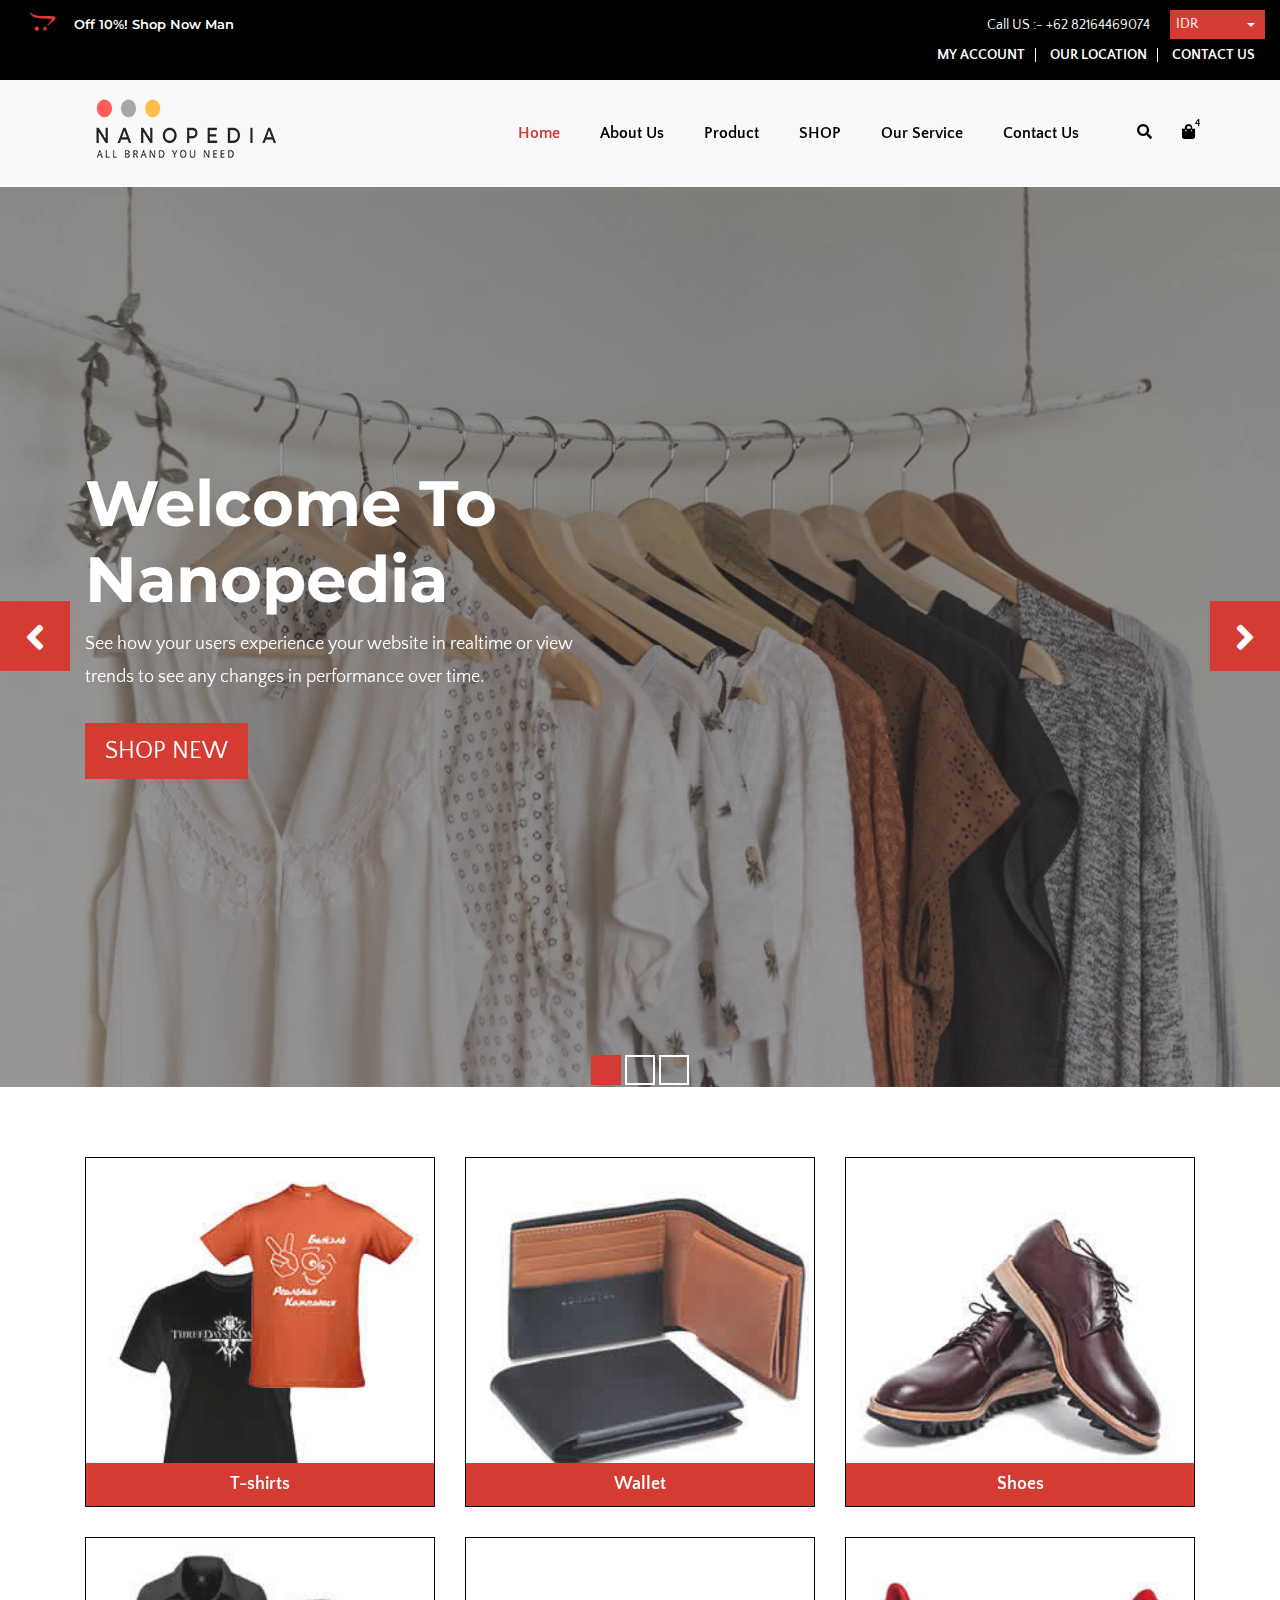
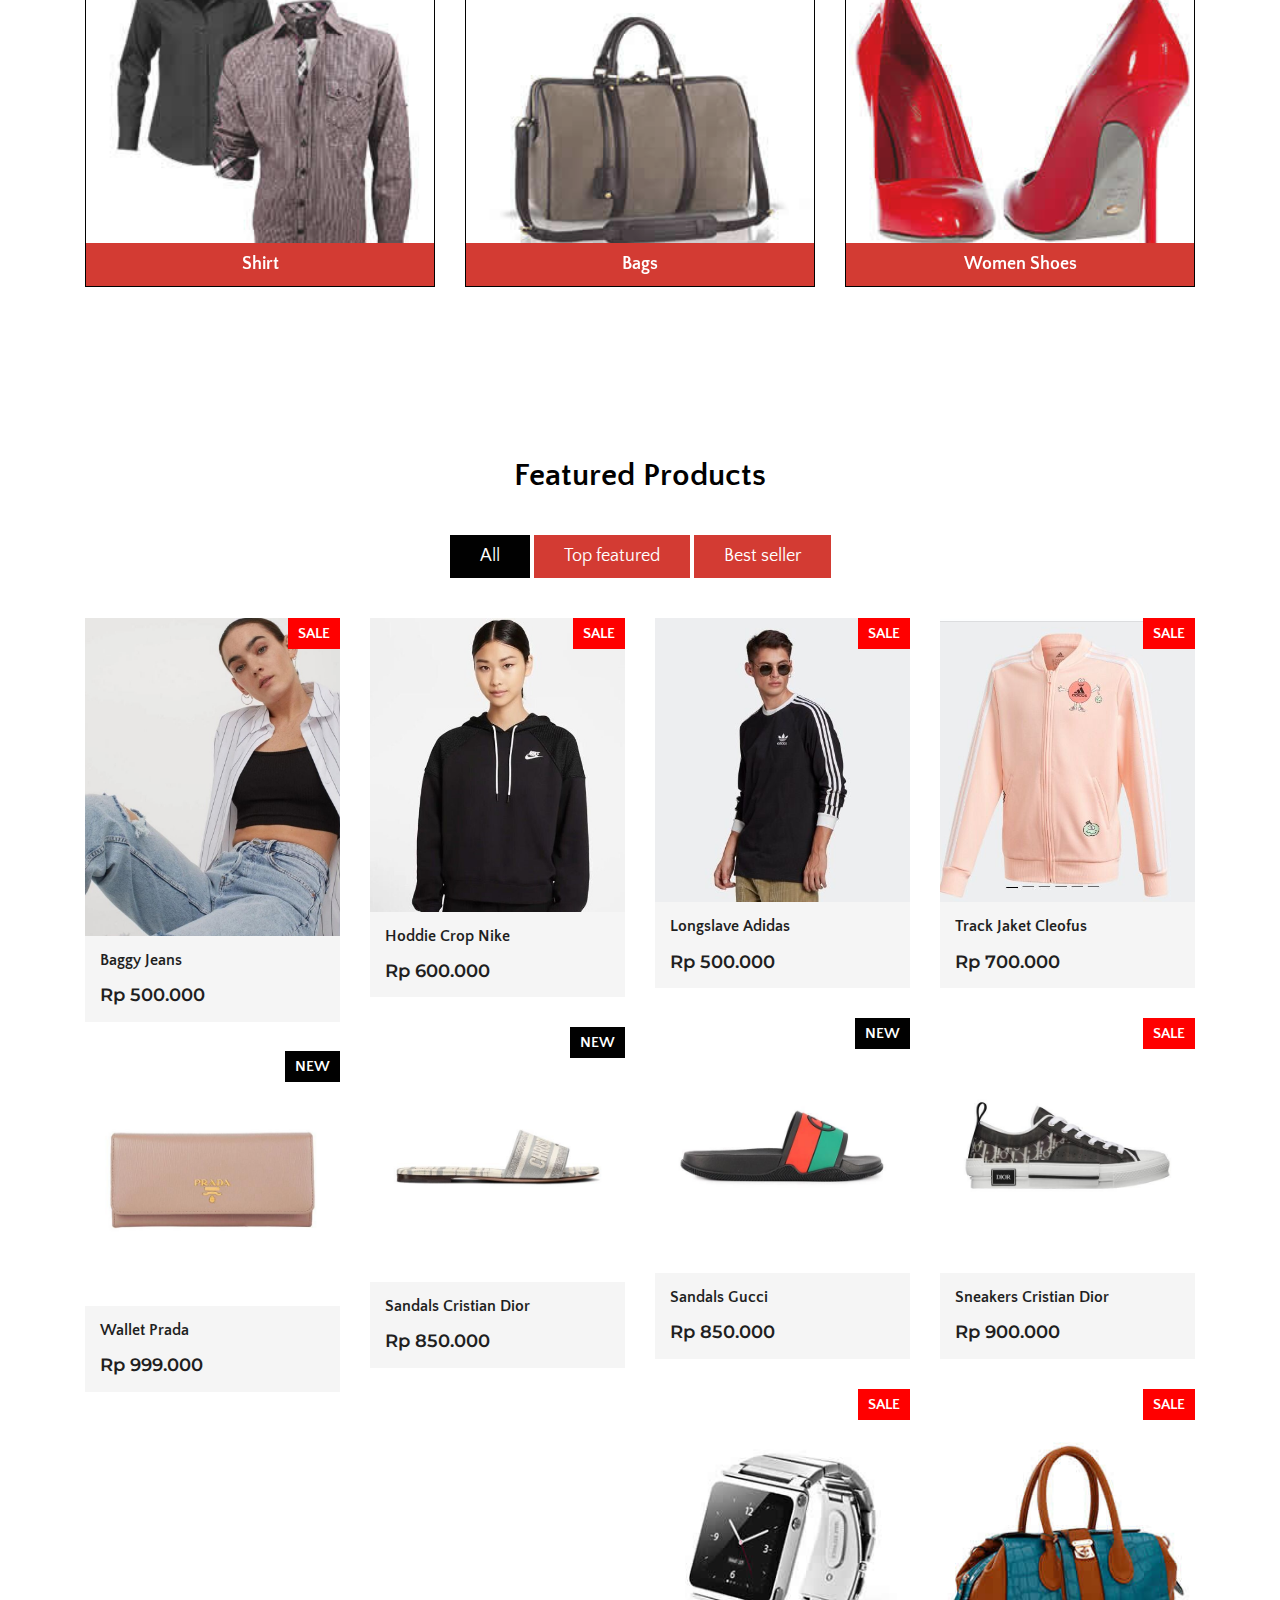
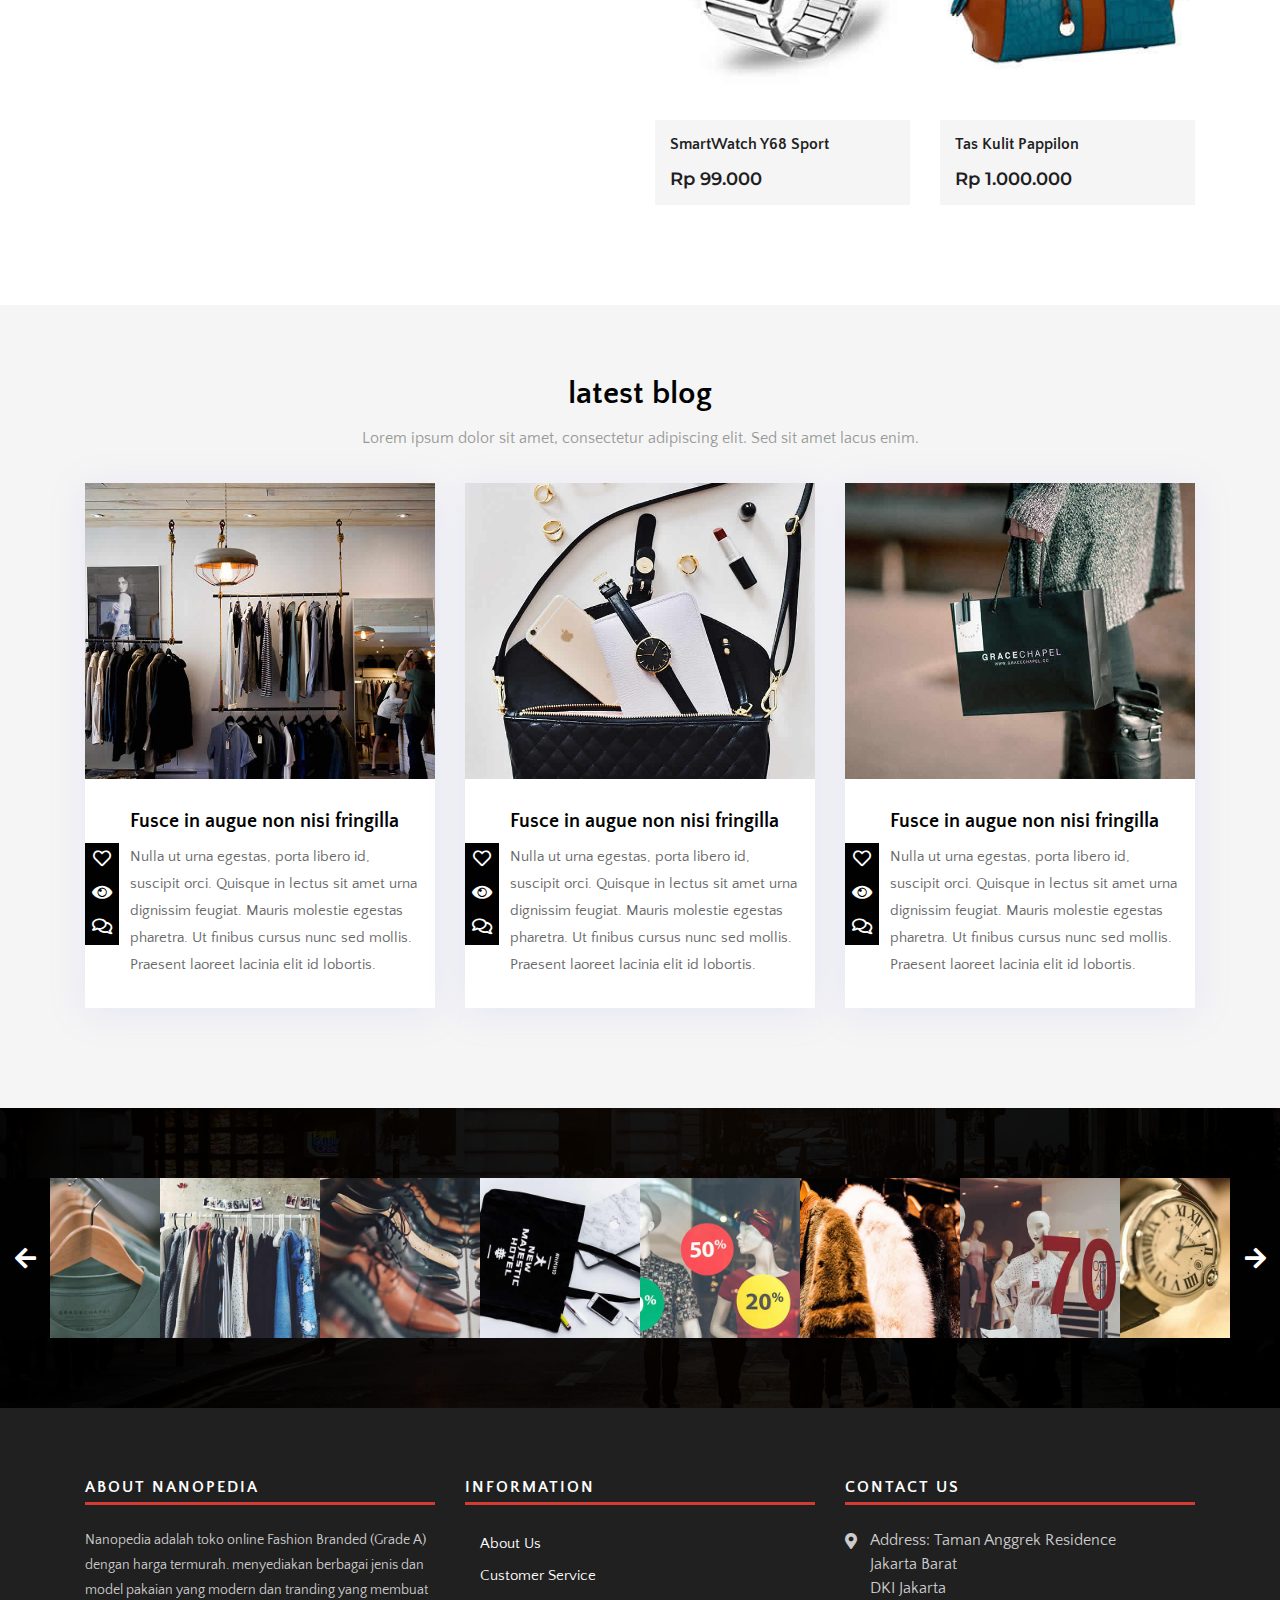
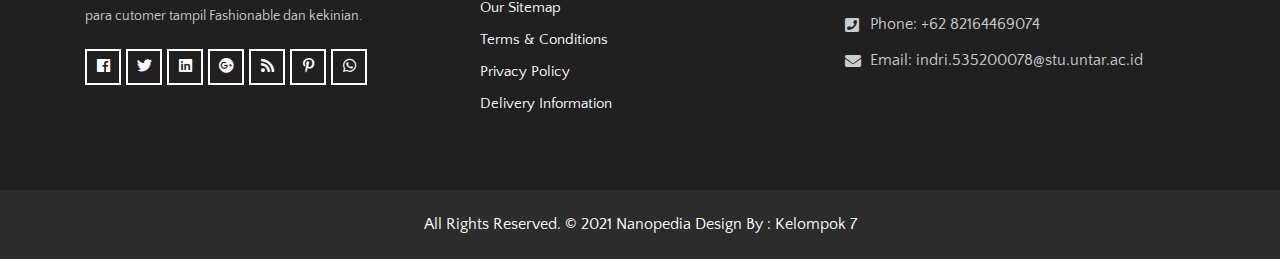
==== index.html @ fa08f542 "website live" ====
<!DOCTYPE html>
<html lang="en">
<!-- Basic -->

<head>
    <meta charset="utf-8">
    <meta http-equiv="X-UA-Compatible" content="IE=edge">

    <!-- Mobile Metas -->
    <meta name="viewport" content="width=device-width, initial-scale=1">

    <!-- Site Metas -->
    <title>Nanopedia</title>
    <meta name="keywords" content="">
    <meta name="description" content="">
    <meta name="author" content="">

    <!-- Site Icons -->
    <link rel="shortcut icon" href="images/favicon.ico" type="image/x-icon">
    <link rel="apple-touch-icon" href="images/apple-touch-icon.png">

    <!-- Bootstrap CSS -->
    <link rel="stylesheet" href="css/bootstrap.min.css">
    <!-- Site CSS -->
    <link rel="stylesheet" href="css/style.css">
    <!-- Responsive CSS -->
    <link rel="stylesheet" href="css/responsive.css">
    <!-- Custom CSS -->
    <link rel="stylesheet" href="css/custom.css">

    <!--[if lt IE 9]>
      <script src="https://oss.maxcdn.com/libs/html5shiv/3.7.0/html5shiv.js"></script>
      <script src="https://oss.maxcdn.com/libs/respond.js/1.4.2/respond.min.js"></script>
    <![endif]-->

</head>

<body>

    <!-- Start Main Top -->
    <div class="main-top">
        <div class="container-fluid">
            <div class="row">
                <div class="col-lg-6 col-md-6 col-sm-12 col-xs-12">
                    <div class="text-slid-box">
                        <div id="offer-box" class="carouselTicker">
                            <ul class="offer-box">
                                <li>
                                    <i class="fab fa-opencart"></i> Off 10%! Shop Now Man
                                </li>
                                <li>
                                    <i class="fab fa-opencart"></i> 50% - 80% off on Fashion
                                </li>
                                <li>
                                    <i class="fab fa-opencart"></i> 20% off Entire Purchase Promo code: offT20
                                </li>
                                <li>
                                    <i class="fab fa-opencart"></i> Off 50%! Shop Now
                                </li>
                                <li>
                                    <i class="fab fa-opencart"></i> Off 10%! Shop Now Man
                                </li>
                                <li>
                                    <i class="fab fa-opencart"></i> 50% - 80% off on Fashion
                                </li>
                                <li>
                                    <i class="fab fa-opencart"></i> 20% off Entire Purchase Promo code: offT20
                                </li>
                                <li>
                                    <i class="fab fa-opencart"></i> Off 50%! Shop Now
                                </li>
                            </ul>
                        </div>
                    </div>
                </div>
                <div class="col-lg-6 col-md-6 col-sm-12 col-xs-12">
                    <div class="custom-select-box">
                        <select id="basic" class="selectpicker show-tick form-control" data-placeholder="$ IDR">
						<option>IDR</option>
						<option>$ USD</option>
						<option>€ EUR</option>
					</select>
                    </div>
                    <div class="right-phone-box">
                        <p>Call US :- <a href="#"> +62 82164469074</a></p>
                    </div>
                    <div class="our-link">
                        <ul>
                            <li><a href="my-account.html">My Account</a></li>
                            <li><a href="">Our location</a></li>
                            <li><a href="contact-us.html">Contact Us</a></li>
                        </ul>
                    </div>
                </div>
            </div>
        </div>
    </div>
    <!-- End Main Top -->

    <!-- Start Main Top -->
    <header class="main-header">
        <!-- Start Navigation -->
        <nav class="navbar navbar-expand-lg navbar-light bg-light navbar-default bootsnav">
            <div class="container">
                <!-- Start Header Navigation -->
                <div class="navbar-header">
                    <button class="navbar-toggler" type="button" data-toggle="collapse" data-target="#navbar-menu" aria-controls="navbars-rs-food" aria-expanded="false" aria-label="Toggle navigation">
                    <i class="fa fa-bars"></i>
                </button>
                    <a class="navbar-brand" href="index.html"><img src="images/logo.png" class="logo" alt=""></a>
                </div>
                <!-- End Header Navigation -->

                <!-- Collect the nav links, forms, and other content for toggling -->
                <div class="collapse navbar-collapse" id="navbar-menu">
                    <ul class="nav navbar-nav ml-auto" data-in="fadeInDown" data-out="fadeOutUp">
                        <li class="nav-item active"><a class="nav-link" href="index.html">Home</a></li>
                        <li class="nav-item"><a class="nav-link" href="about.html">About Us</a></li>
                        <li class="dropdown megamenu-fw">
                            <a href="#" class="nav-link dropdown-toggle arrow" data-toggle="dropdown">Product</a>
                            <ul class="dropdown-menu megamenu-content" role="menu">
                                <li>
                                    <div class="row">
                                        <div class="col-menu col-md-3">
                                            <h6 class="title">Top</h6>
                                            <div class="content">
                                                <ul class="menu-col">
                                                    <li><a href="shop.html">Jackets</a></li>
                                                    <li><a href="shop.html">Shirts</a></li>
                                                    <li><a href="shop.html">Sweaters & Cardigans</a></li>
                                                    <li><a href="shop.html">T-shirts</a></li>
                                                </ul>
                                            </div>
                                        </div>
                                        <!-- end col-3 -->
                                        <div class="col-menu col-md-3">
                                            <h6 class="title">Bottom</h6>
                                            <div class="content">
                                                <ul class="menu-col">
                                                    <li><a href="shop.html">Swimwear</a></li>
                                                    <li><a href="shop.html">Skirts</a></li>
                                                    <li><a href="shop.html">Jeans</a></li>
                                                    <li><a href="shop.html">Trousers</a></li>
                                                </ul>
                                            </div>
                                        </div>
                                        <!-- end col-3 -->
                                        <div class="col-menu col-md-3">
                                            <h6 class="title">Clothing</h6>
                                            <div class="content">
                                                <ul class="menu-col">
                                                    <li><a href="shop.html">Top Wear</a></li>
                                                    <li><a href="shop.html">Party wear</a></li>
                                                    <li><a href="shop.html">Bottom Wear</a></li>
                                                    <li><a href="shop.html">Indian Wear</a></li>
                                                </ul>
                                            </div>
                                        </div>
                                        <div class="col-menu col-md-3">
                                            <h6 class="title">Accessories</h6>
                                            <div class="content">
                                                <ul class="menu-col">
                                                    <li><a href="shop.html">Bags</a></li>
                                                    <li><a href="shop.html">Sunglasses</a></li>
                                                    <li><a href="shop.html">Fragrances</a></li>
                                                    <li><a href="shop.html">Wallets</a></li>
                                                </ul>
                                            </div>
                                        </div>
                                        <!-- end col-3 -->
                                    </div>
                                    <!-- end row -->
                                </li>
                            </ul>
                        </li>
                        <li class="dropdown">
                            <a href="#" class="nav-link dropdown-toggle arrow" data-toggle="dropdown">SHOP</a>
                            <ul class="dropdown-menu">
                                <li><a href="cart.html">Cart</a></li>
                                <li><a href="checkout.html">Checkout</a></li>
                                <li><a href="my-account.html">My Account</a></li>
                                <li><a href="wishlist.html">Wishlist</a></li>
                                <li><a href="shop-detail.html">Shop Detail</a></li>
                            </ul>
                        </li>
                        <li class="nav-item"><a class="nav-link" href="service.html">Our Service</a></li>
                        <li class="nav-item"><a class="nav-link" href="contact-us.html">Contact Us</a></li>
                    </ul>
                </div>
                <!-- /.navbar-collapse -->

                <!-- Start Atribute Navigation -->
                <div class="attr-nav">
                    <ul>
                        <li class="search"><a href="#"><i class="fa fa-search"></i></a></li>
                        <li class="side-menu"><a href="#">
						<i class="fa fa-shopping-bag"></i>
                            <span class="badge">4</span>
					</a></li>
                    </ul>
                </div>
                <!-- End Atribute Navigation -->
            </div>
            <!-- Start Side Menu -->
            <div class="side">
                <a href="#" class="close-side"><i class="fa fa-times"></i></a>
                <li class="cart-box">
                    <ul class="cart-list">
                        <li>
                            <a href="#" class="photo"><img src="images/img-pro-01.jpg" class="cart-thumb" alt="" /></a>
                            <h6><a href="#">Delica omtantur </a></h6>
                            <p>1x - <span class="price">120.000 IDR</span></p>
                        </li>
                        <li>
                            <a href="#" class="photo"><img src="images/img-pro-02.jpg" class="cart-thumb" alt="" /></a>
                            <h6><a href="#">Omnes ocurreret</a></h6>
                            <p>1x - <span class="price">300.000 IDR</span></p>
                        </li>
                        <li>
                            <a href="#" class="photo"><img src="images/img-pro-03.jpg" class="cart-thumb" alt="" /></a>
                            <h6><a href="#">Agam facilisis</a></h6>
                            <p>1x - <span class="price">400.000 IDR</span></p>
                        </li>
                        <li class="total">
                            <a href="cart.html" class="btn btn-default hvr-hover btn-cart">VIEW CART</a>
                            <span class="float-right"><strong>Total</strong>: 700.000 IDR</span>
                        </li>
                    </ul>
                </li>
            </div>
            <!-- End Side Menu -->
        </nav>
        <!-- End Navigation -->
    </header>
    <!-- End Main Top -->

    <!-- Start Top Search -->
    <div class="top-search">
        <div class="container">
            <div class="input-group">
                <span class="input-group-addon"><i class="fa fa-search"></i></span>
                <input type="text" class="form-control" placeholder="Search">
                <span class="input-group-addon close-search"><i class="fa fa-times"></i></span>
            </div>
        </div>
    </div>
    <!-- End Top Search -->

    <!-- Start Slider -->
    <div id="slides-shop" class="cover-slides">
        <ul class="slides-container">
            <li class="text-left">
                <img src="images/banner-01.jpg" alt="">
                <div class="container">
                    <div class="row">
                        <div class="col-md-12">
                            <h1 class="m-b-20"><strong>Welcome To <br> Nanopedia</strong></h1>
                            <p class="m-b-40">See how your users experience your website in realtime or view <br> trends to see any changes in performance over time.</p>
                            <p><a class="btn hvr-hover" href="#">Shop New</a></p>
                        </div>
                    </div>
                </div>
            </li>
            <li class="text-center">
                <img src="images/banner-02.jpg" alt="">
                <div class="container">
                    <div class="row">
                        <div class="col-md-12">
                            <h1 class="m-b-20"><strong>Welcome To <br> Nanopedia</strong></h1>
                            <p class="m-b-40">See how your users experience your website in realtime or view <br> trends to see any changes in performance over time.</p>
                            <p><a class="btn hvr-hover" href="#">Shop New</a></p>
                        </div>
                    </div>
                </div>
            </li>
            <li class="text-right">
                <img src="images/banner-03.jpg" alt="">
                <div class="container">
                    <div class="row">
                        <div class="col-md-12">
                            <h1 class="m-b-20"><strong>Welcome To <br> Nanopedia</strong></h1>
                            <p class="m-b-40">See how your users experience your website in realtime or view <br> trends to see any changes in performance over time.</p>
                            <p><a class="btn hvr-hover" href="#">Shop New</a></p>
                        </div>
                    </div>
                </div>
            </li>
        </ul>
        <div class="slides-navigation">
            <a href="#" class="next"><i class="fa fa-angle-right" aria-hidden="true"></i></a>
            <a href="#" class="prev"><i class="fa fa-angle-left" aria-hidden="true"></i></a>
        </div>
    </div>
    <!-- End Slider -->

    <!-- Start Categories  -->
    <div class="categories-shop">
        <div class="container">
            <div class="row">
                <div class="col-lg-4 col-md-4 col-sm-12 col-xs-12">
                    <div class="shop-cat-box">
                        <img class="img-fluid" src="images/t-shirts-img.jpg" alt="" />
                        <a class="btn hvr-hover" href="#">T-shirts</a>
                    </div>
                    <div class="shop-cat-box">
                        <img class="img-fluid" src="images/shirt-img.jpg" alt="" />
                        <a class="btn hvr-hover" href="#">Shirt</a>
                    </div>
                </div>
                <div class="col-lg-4 col-md-4 col-sm-12 col-xs-12">
                    <div class="shop-cat-box">
                        <img class="img-fluid" src="images/wallet-img.jpg" alt="" />
                        <a class="btn hvr-hover" href="#">Wallet</a>
                    </div>
                    <div class="shop-cat-box">
                        <img class="img-fluid" src="images/women-bag-img.jpg" alt="" />
                        <a class="btn hvr-hover" href="#">Bags</a>
                    </div>
                </div>
                <div class="col-lg-4 col-md-4 col-sm-12 col-xs-12">
                    <div class="shop-cat-box">
                        <img class="img-fluid" src="images/shoes-img.jpg" alt="" />
                        <a class="btn hvr-hover" href="#">Shoes</a>
                    </div>
                    <div class="shop-cat-box">
                        <img class="img-fluid" src="images/women-shoes-img.jpg" alt="" />
                        <a class="btn hvr-hover" href="#">Women Shoes</a>
                    </div>
                </div>
            </div>
        </div>
    </div>
    <!-- End Categories -->

    <!-- Start Products  -->
    <div class="products-box">
        <div class="container">
            <div class="row">
                <div class="col-lg-12">
                    <div class="title-all text-center">
                        <h1>Featured Products</h1>
                    </div>
                </div>
            </div>
            <div class="row">
                <div class="col-lg-12">
                    <div class="special-menu text-center">
                        <div class="button-group filter-button-group">
                            <button class="active" data-filter="*">All</button>
                            <button data-filter=".top-featured">Top featured</button>
                            <button data-filter=".best-seller">Best seller</button>
                        </div>
                    </div>
                </div>
            </div>

            <div class="row special-list">
                <div class="col-lg-3 col-md-6 special-grid best-seller">
                    <div class="products-single fix">
                        <div class="box-img-hover">
                            <div class="type-lb">
                                <p class="sale">Sale</p>
                            </div>
                            <img src="images/img-pro-01.jpeg" class="img-fluid" alt="Image">
                            <div class="mask-icon">
                                <ul>
                                    <li><a href="#" data-toggle="tooltip" data-placement="right" title="View"><i class="fas fa-eye"></i></a></li>
                                    <li><a href="#" data-toggle="tooltip" data-placement="right" title="Compare"><i class="fas fa-sync-alt"></i></a></li>
                                    <li><a href="#" data-toggle="tooltip" data-placement="right" title="Add to Wishlist"><i class="far fa-heart"></i></a></li>
                                </ul>
                                <a class="cart" href="#">Add to Cart</a>
                            </div>
                        </div>
                        <div class="why-text">
                            <h4>Baggy Jeans</h4>
                            <h5> Rp 500.000</h5>
                        </div>
                    </div>
                </div>

                <div class="col-lg-3 col-md-6 special-grid best-seller">
                    <div class="products-single fix">
                        <div class="box-img-hover">
                            <div class="type-lb">
                                <p class="sale">Sale</p>
                            </div>
                            <img src="images/img-pro-10.jpeg" class="img-fluid" alt="Image">
                            <div class="mask-icon">
                                <ul>
                                    <li><a href="#" data-toggle="tooltip" data-placement="right" title="View"><i class="fas fa-eye"></i></a></li>
                                    <li><a href="#" data-toggle="tooltip" data-placement="right" title="Compare"><i class="fas fa-sync-alt"></i></a></li>
                                    <li><a href="#" data-toggle="tooltip" data-placement="right" title="Add to Wishlist"><i class="far fa-heart"></i></a></li>
                                </ul>
                                <a class="cart" href="#">Add to Cart</a>
                            </div>
                        </div>
                        <div class="why-text">
                            <h4>Hoddie Crop Nike</h4>
                            <h5> Rp 600.000</h5>
                        </div>
                    </div>
                </div>

                <div class="col-lg-3 col-md-6 special-grid best-seller">
                    <div class="products-single fix">
                        <div class="box-img-hover">
                            <div class="type-lb">
                                <p class="sale">Sale</p>
                            </div>
                            <img src="images/img-pro-07.jpeg" class="img-fluid" alt="Image">
                            <div class="mask-icon">
                                <ul>
                                    <li><a href="#" data-toggle="tooltip" data-placement="right" title="View"><i class="fas fa-eye"></i></a></li>
                                    <li><a href="#" data-toggle="tooltip" data-placement="right" title="Compare"><i class="fas fa-sync-alt"></i></a></li>
                                    <li><a href="#" data-toggle="tooltip" data-placement="right" title="Add to Wishlist"><i class="far fa-heart"></i></a></li>
                                </ul>
                                <a class="cart" href="#">Add to Cart</a>
                            </div>
                        </div>
                        <div class="why-text">
                            <h4>Longslave Adidas</h4>
                            <h5> Rp 500.000</h5>
                        </div>
                    </div>
                </div>

                <div class="col-lg-3 col-md-6 special-grid best-seller">
                    <div class="products-single fix">
                        <div class="box-img-hover">
                            <div class="type-lb">
                                <p class="sale">Sale</p>
                            </div>
                            <img src="images/img-pro-06.jpeg" class="img-fluid" alt="Image">
                            <div class="mask-icon">
                                <ul>
                                    <li><a href="#" data-toggle="tooltip" data-placement="right" title="View"><i class="fas fa-eye"></i></a></li>
                                    <li><a href="#" data-toggle="tooltip" data-placement="right" title="Compare"><i class="fas fa-sync-alt"></i></a></li>
                                    <li><a href="#" data-toggle="tooltip" data-placement="right" title="Add to Wishlist"><i class="far fa-heart"></i></a></li>
                                </ul>
                                <a class="cart" href="#">Add to Cart</a>
                            </div>
                        </div>
                        <div class="why-text">
                            <h4>Track Jaket Cleofus</h4>
                            <h5> Rp 700.000</h5>
                        </div>
                    </div>
                </div>

                <div class="col-lg-3 col-md-6 special-grid best-seller">
                    <div class="products-single fix">
                        <div class="box-img-hover">
                            <div class="type-lb">
                                <p class="sale">Sale</p>
                            </div>
                            <img src="images/img-pro-11.jpeg" class="img-fluid" alt="Image">
                            <div class="mask-icon">
                                <ul>
                                    <li><a href="#" data-toggle="tooltip" data-placement="right" title="View"><i class="fas fa-eye"></i></a></li>
                                    <li><a href="#" data-toggle="tooltip" data-placement="right" title="Compare"><i class="fas fa-sync-alt"></i></a></li>
                                    <li><a href="#" data-toggle="tooltip" data-placement="right" title="Add to Wishlist"><i class="far fa-heart"></i></a></li>
                                </ul>
                                <a class="cart" href="#">Add to Cart</a>
                            </div>
                        </div>
                        <div class="why-text">
                            <h4>Sneakers Cristian Dior</h4>
                            <h5> Rp 900.000</h5>
                        </div>
                    </div>
                </div>

                <div class="col-lg-3 col-md-6 special-grid top-featured">
                    <div class="products-single fix">
                        <div class="box-img-hover">
                            <div class="type-lb">
                                <p class="new">New</p>
                            </div>
                            <img src="images/img-pro-08.jpeg" class="img-fluid" alt="Image">
                            <div class="mask-icon">
                                <ul>
                                    <li><a href="#" data-toggle="tooltip" data-placement="right" title="View"><i class="fas fa-eye"></i></a></li>
                                    <li><a href="#" data-toggle="tooltip" data-placement="right" title="Compare"><i class="fas fa-sync-alt"></i></a></li>
                                    <li><a href="#" data-toggle="tooltip" data-placement="right" title="Add to Wishlist"><i class="far fa-heart"></i></a></li>
                                </ul>
                                <a class="cart" href="#">Add to Cart</a>
                            </div>
                        </div>
                        <div class="why-text">
                            <h4>Sandals Gucci</h4>
                            <h5> Rp 850.000</h5>
                        </div>
                    </div>
                </div>

                <div class="col-lg-3 col-md-6 special-grid top-featured">
                    <div class="products-single fix">
                        <div class="box-img-hover">
                            <div class="type-lb">
                                <p class="new">New</p>
                            </div>
                            <img src="images/img-pro-12.jpeg" class="img-fluid" alt="Image">
                            <div class="mask-icon">
                                <ul>
                                    <li><a href="#" data-toggle="tooltip" data-placement="right" title="View"><i class="fas fa-eye"></i></a></li>
                                    <li><a href="#" data-toggle="tooltip" data-placement="right" title="Compare"><i class="fas fa-sync-alt"></i></a></li>
                                    <li><a href="#" data-toggle="tooltip" data-placement="right" title="Add to Wishlist"><i class="far fa-heart"></i></a></li>
                                </ul>
                                <a class="cart" href="#">Add to Cart</a>
                            </div>
                        </div>
                        <div class="why-text">
                            <h4>Sandals Cristian Dior</h4>
                            <h5> Rp 850.000</h5>
                        </div>
                    </div>
                </div>

                <div class="col-lg-3 col-md-6 special-grid top-featured">
                    <div class="products-single fix">
                        <div class="box-img-hover">
                            <div class="type-lb">
                                <p class="new">New</p>
                            </div>
                            <img src="images/img-pro-13.jpeg" class="img-fluid" alt="Image">
                            <div class="mask-icon">
                                <ul>
                                    <li><a href="#" data-toggle="tooltip" data-placement="right" title="View"><i class="fas fa-eye"></i></a></li>
                                    <li><a href="#" data-toggle="tooltip" data-placement="right" title="Compare"><i class="fas fa-sync-alt"></i></a></li>
                                    <li><a href="#" data-toggle="tooltip" data-placement="right" title="Add to Wishlist"><i class="far fa-heart"></i></a></li>
                                </ul>
                                <a class="cart" href="#">Add to Cart</a>
                            </div>
                        </div>
                        <div class="why-text">
                            <h4>Wallet Prada</h4>
                            <h5> Rp 999.000</h5>
                        </div>
                    </div>
                </div>

                <div class="col-lg-3 col-md-6 special-grid top-featured">
                    <div class="products-single fix">
                        <div class="box-img-hover">
                            <div class="type-lb">
                                <p class="sale">Sale</p>
                            </div>
                            <img src="images/img-pro-03.jpg" class="img-fluid" alt="Image">
                            <div class="mask-icon">
                                <ul>
                                    <li><a href="#" data-toggle="tooltip" data-placement="right" title="View"><i class="fas fa-eye"></i></a></li>
                                    <li><a href="#" data-toggle="tooltip" data-placement="right" title="Compare"><i class="fas fa-sync-alt"></i></a></li>
                                    <li><a href="#" data-toggle="tooltip" data-placement="right" title="Add to Wishlist"><i class="far fa-heart"></i></a></li>
                                </ul>
                                <a class="cart" href="#">Add to Cart</a>
                            </div>
                        </div>
                        <div class="why-text">
                            <h4>Tas Kulit Pappilon</h4>
                            <h5> Rp 1.000.000</h5>
                        </div>
                    </div>
                </div>

                <div class="col-lg-3 col-md-6 special-grid best-seller">
                    <div class="products-single fix">
                        <div class="box-img-hover">
                            <div class="type-lb">
                                <p class="sale">Sale</p>
                            </div>
                            <img src="images/img-pro-04.jpg" class="img-fluid" alt="Image">
                            <div class="mask-icon">
                                <ul>
                                    <li><a href="#" data-toggle="tooltip" data-placement="right" title="View"><i class="fas fa-eye"></i></a></li>
                                    <li><a href="#" data-toggle="tooltip" data-placement="right" title="Compare"><i class="fas fa-sync-alt"></i></a></li>
                                    <li><a href="#" data-toggle="tooltip" data-placement="right" title="Add to Wishlist"><i class="far fa-heart"></i></a></li>
                                </ul>
                                <a class="cart" href="#">Add to Cart</a>
                            </div>
                        </div>
                        <div class="why-text">
                            <h4>SmartWatch Y68 Sport</h4>
                            <h5> Rp 99.000</h5>
                        </div>
                    </div>
                </div>
            </div>
        </div>
    </div>
    <!-- End Products  -->

    <!-- Start Blog  -->
    <div class="latest-blog">
        <div class="container">
            <div class="row">
                <div class="col-lg-12">
                    <div class="title-all text-center">
                        <h1>latest blog</h1>
                        <p>Lorem ipsum dolor sit amet, consectetur adipiscing elit. Sed sit amet lacus enim.</p>
                    </div>
                </div>
            </div>
            <div class="row">
                <div class="col-md-6 col-lg-4 col-xl-4">
                    <div class="blog-box">
                        <div class="blog-img">
                            <img class="img-fluid" src="images/blog-img.jpg" alt="" />
                        </div>
                        <div class="blog-content">
                            <div class="title-blog">
                                <h3>Fusce in augue non nisi fringilla</h3>
                                <p>Nulla ut urna egestas, porta libero id, suscipit orci. Quisque in lectus sit amet urna dignissim feugiat. Mauris molestie egestas pharetra. Ut finibus cursus nunc sed mollis. Praesent laoreet lacinia elit id lobortis.</p>
                            </div>
                            <ul class="option-blog">
                                <li><a href="#" data-toggle="tooltip" data-placement="right" title="Likes"><i class="far fa-heart"></i></a></li>
                                <li><a href="#" data-toggle="tooltip" data-placement="right" title="Views"><i class="fas fa-eye"></i></a></li>
                                <li><a href="#" data-toggle="tooltip" data-placement="right" title="Comments"><i class="far fa-comments"></i></a></li>
                            </ul>
                        </div>
                    </div>
                </div>
                <div class="col-md-6 col-lg-4 col-xl-4">
                    <div class="blog-box">
                        <div class="blog-img">
                            <img class="img-fluid" src="images/blog-img-01.jpg" alt="" />
                        </div>
                        <div class="blog-content">
                            <div class="title-blog">
                                <h3>Fusce in augue non nisi fringilla</h3>
                                <p>Nulla ut urna egestas, porta libero id, suscipit orci. Quisque in lectus sit amet urna dignissim feugiat. Mauris molestie egestas pharetra. Ut finibus cursus nunc sed mollis. Praesent laoreet lacinia elit id lobortis.</p>
                            </div>
                            <ul class="option-blog">
                                <li><a href="#" data-toggle="tooltip" data-placement="right" title="Likes"><i class="far fa-heart"></i></a></li>
                                <li><a href="#" data-toggle="tooltip" data-placement="right" title="Views"><i class="fas fa-eye"></i></a></li>
                                <li><a href="#" data-toggle="tooltip" data-placement="right" title="Comments"><i class="far fa-comments"></i></a></li>
                            </ul>
                        </div>
                    </div>
                </div>
                <div class="col-md-6 col-lg-4 col-xl-4">
                    <div class="blog-box">
                        <div class="blog-img">
                            <img class="img-fluid" src="images/blog-img-02.jpg" alt="" />
                        </div>
                        <div class="blog-content">
                            <div class="title-blog">
                                <h3>Fusce in augue non nisi fringilla</h3>
                                <p>Nulla ut urna egestas, porta libero id, suscipit orci. Quisque in lectus sit amet urna dignissim feugiat. Mauris molestie egestas pharetra. Ut finibus cursus nunc sed mollis. Praesent laoreet lacinia elit id lobortis.</p>
                            </div>
                            <ul class="option-blog">
                                <li><a href="#" data-toggle="tooltip" data-placement="right" title="Likes"><i class="far fa-heart"></i></a></li>
                                <li><a href="#" data-toggle="tooltip" data-placement="right" title="Views"><i class="fas fa-eye"></i></a></li>
                                <li><a href="#" data-toggle="tooltip" data-placement="right" title="Comments"><i class="far fa-comments"></i></a></li>
                            </ul>
                        </div>
                    </div>
                </div>
            </div>
        </div>
    </div>
    <!-- End Blog  -->


    <!-- Start Instagram Feed  -->
    <div class="instagram-box">
        <div class="main-instagram owl-carousel owl-theme">
            <div class="item">
                <div class="ins-inner-box">
                    <img src="images/instagram-img-01.jpg" alt="" />
                    <div class="hov-in">
                        <a href="#"><i class="fab fa-instagram"></i></a>
                    </div>
                </div>
            </div>
            <div class="item">
                <div class="ins-inner-box">
                    <img src="images/instagram-img-02.jpg" alt="" />
                    <div class="hov-in">
                        <a href="#"><i class="fab fa-instagram"></i></a>
                    </div>
                </div>
            </div>
            <div class="item">
                <div class="ins-inner-box">
                    <img src="images/instagram-img-03.jpg" alt="" />
                    <div class="hov-in">
                        <a href="#"><i class="fab fa-instagram"></i></a>
                    </div>
                </div>
            </div>
            <div class="item">
                <div class="ins-inner-box">
                    <img src="images/instagram-img-04.jpg" alt="" />
                    <div class="hov-in">
                        <a href="#"><i class="fab fa-instagram"></i></a>
                    </div>
                </div>
            </div>
            <div class="item">
                <div class="ins-inner-box">
                    <img src="images/instagram-img-05.jpg" alt="" />
                    <div class="hov-in">
                        <a href="#"><i class="fab fa-instagram"></i></a>
                    </div>
                </div>
            </div>
            <div class="item">
                <div class="ins-inner-box">
                    <img src="images/instagram-img-06.jpg" alt="" />
                    <div class="hov-in">
                        <a href="#"><i class="fab fa-instagram"></i></a>
                    </div>
                </div>
            </div>
            <div class="item">
                <div class="ins-inner-box">
                    <img src="images/instagram-img-07.jpg" alt="" />
                    <div class="hov-in">
                        <a href="#"><i class="fab fa-instagram"></i></a>
                    </div>
                </div>
            </div>
            <div class="item">
                <div class="ins-inner-box">
                    <img src="images/instagram-img-08.jpg" alt="" />
                    <div class="hov-in">
                        <a href="#"><i class="fab fa-instagram"></i></a>
                    </div>
                </div>
            </div>
            <div class="item">
                <div class="ins-inner-box">
                    <img src="images/instagram-img-09.jpg" alt="" />
                    <div class="hov-in">
                        <a href="#"><i class="fab fa-instagram"></i></a>
                    </div>
                </div>
            </div>
            <div class="item">
                <div class="ins-inner-box">
                    <img src="images/instagram-img-05.jpg" alt="" />
                    <div class="hov-in">
                        <a href="#"><i class="fab fa-instagram"></i></a>
                    </div>
                </div>
            </div>
        </div>
    </div>
    <!-- End Instagram Feed  -->


    <!-- Start Footer  -->
    <footer>
        <div class="footer-main">
            <div class="container">
                <div class="row">
                    <div class="col-lg-4 col-md-12 col-sm-12">
                        <div class="footer-widget">
                            <h4>About Nanopedia</h4>
                            <p>Nanopedia adalah toko online Fashion Branded (Grade A) dengan harga termurah. menyediakan berbagai jenis dan model pakaian yang modern dan tranding yang membuat para cutomer tampil Fashionable dan kekinian.
                                </p>
                            <ul>
                                <li><a href="#"><i class="fab fa-facebook" aria-hidden="true"></i></a></li>
                                <li><a href="#"><i class="fab fa-twitter" aria-hidden="true"></i></a></li>
                                <li><a href="#"><i class="fab fa-linkedin" aria-hidden="true"></i></a></li>
                                <li><a href="#"><i class="fab fa-google-plus" aria-hidden="true"></i></a></li>
                                <li><a href="#"><i class="fa fa-rss" aria-hidden="true"></i></a></li>
                                <li><a href="#"><i class="fab fa-pinterest-p" aria-hidden="true"></i></a></li>
                                <li><a href="#"><i class="fab fa-whatsapp" aria-hidden="true"></i></a></li>
                            </ul>
                        </div>
                    </div>
                    <div class="col-lg-4 col-md-12 col-sm-12">
                        <div class="footer-link">
                            <h4>Information</h4>
                            <ul>
                                <li><a href="about.html">About Us</a></li>
                                <li><a href="service.html">Customer Service</a></li>
                                <li><a href="#">Our Sitemap</a></li>
                                <li><a href="#">Terms &amp; Conditions</a></li>
                                <li><a href="#">Privacy Policy</a></li>
                                <li><a href="#">Delivery Information</a></li>
                            </ul>
                        </div>
                    </div>
                    <div class="col-lg-4 col-md-12 col-sm-12">
                        <div class="footer-link-contact">
                            <h4>Contact Us</h4>
                            <ul>
                                <li>
                                    <p><i class="fas fa-map-marker-alt"></i>Address: Taman Anggrek Residence <br>Jakarta Barat<br> DKI Jakarta </p>
                                </li>
                                <li>
                                    <p><i class="fas fa-phone-square"></i>Phone: <a href="tel:+62 82164469074">+62 82164469074</a></p>
                                </li>
                                <li>
                                    <p><i class="fas fa-envelope"></i>Email: <a href="mailto:contactinfo@gmail.com">indri.535200078@stu.untar.ac.id</a></p>
                                </li>
                            </ul>
                        </div>
                    </div>
                </div>
            </div>
        </div>
    </footer>
    <!-- End Footer  -->

    <!-- Start copyright  -->
    <div class="footer-copyright">
        <p class="footer-company">All Rights Reserved. &copy; 2021 <a href="#">Nanopedia</a> Design By :
            Kelompok 7</p>
    </div>
    <!-- End copyright  -->

    <a href="#" id="back-to-top" title="Back to top" style="display: none;">&uarr;</a>

    <!-- ALL JS FILES -->
    <script src="js/jquery-3.2.1.min.js"></script>
    <script src="js/popper.min.js"></script>
    <script src="js/bootstrap.min.js"></script>
    <!-- ALL PLUGINS -->
    <script src="js/jquery.superslides.min.js"></script>
    <script src="js/bootstrap-select.js"></script>
    <script src="js/inewsticker.js"></script>
    <script src="js/bootsnav.js."></script>
    <script src="js/images-loded.min.js"></script>
    <script src="js/isotope.min.js"></script>
    <script src="js/owl.carousel.min.js"></script>
    <script src="js/baguetteBox.min.js"></script>
    <script src="js/form-validator.min.js"></script>
    <script src="js/contact-form-script.js"></script>
    <script src="js/custom.js"></script>
</body>

</html>
---- css/style.css ----
/*------------------------------------------------------------------
    IMPORT FONTS
-------------------------------------------------------------------*/

@import url('https://fonts.googleapis.com/css?family=Montserrat:400,500,600,600i,700,700i,800,800i');
@import url('https://fonts.googleapis.com/css?family=Quattrocento+Sans:400,400i,700,700i');


/*

    font-family: 'Montserrat', sans-serif;

    font-family: 'Quattrocento Sans', sans-serif;

*/

/*------------------------------------------------------------------
    IMPORT FILES
-------------------------------------------------------------------*/

@import url(all.css);
@import url(superslides.css);
@import url(bootstrap-select.css);
@import url(carousel-ticker.css);
@import url(code_animate.css);
@import url(bootsnav.css);
@import url(owl.carousel.min.css);
@import url(jquery-ui.css);
@import url(nice-select.css);
@import url(baguetteBox.min.css);

/*------------------------------------------------------------------
    SKELETON
-------------------------------------------------------------------*/
 body {
     color: #666666;
     font-size: 15px;
     font-family: 'Quattrocento Sans', sans-serif;
     line-height: 1.80857;
}
 a {
     color: #1f1f1f;
     text-decoration: none !important;
     outline: none !important;
     -webkit-transition: all .3s ease-in-out;
     -moz-transition: all .3s ease-in-out;
     -ms-transition: all .3s ease-in-out;
     -o-transition: all .3s ease-in-out;
     transition: all .3s ease-in-out;
}
 h1, h2, h3, h4, h5, h6 {
     letter-spacing: 0;
     font-weight: normal;
     position: relative;
     padding: 0 0 10px 0;
     font-weight: normal;
     line-height: 120% !important;
     color: #1f1f1f;
     margin: 0 
}
 h1 {
     font-size: 24px 
}
 h2 {
     font-size: 22px 
}
 h3 {
     font-size: 18px 
}
 h4 {
     font-size: 16px 
}
 h5 {
     font-size: 14px 
}
 h6 {
     font-size: 13px 
}
 h1 a, h2 a, h3 a, h4 a, h5 a, h6 a {
     color: #212121;
     text-decoration: none!important;
     opacity: 1 
}
 h1 a:hover, h2 a:hover, h3 a:hover, h4 a:hover, h5 a:hover, h6 a:hover {
     opacity: .8 
}
 a {
     color: #1f1f1f;
     text-decoration: none;
     outline: none;
}
 a, .btn {
     text-decoration: none !important;
     outline: none !important;
     -webkit-transition: all .3s ease-in-out;
     -moz-transition: all .3s ease-in-out;
     -ms-transition: all .3s ease-in-out;
     -o-transition: all .3s ease-in-out;
     transition: all .3s ease-in-out;
}
 .btn-custom {
     margin-top: 20px;
     background-color: transparent !important;
     border: 2px solid #ddd;
     padding: 12px 40px;
     font-size: 16px;
}
 .lead {
     font-size: 18px;
     line-height: 30px;
     color: #767676;
     margin: 0;
     padding: 0;
}
 blockquote {
     margin: 20px 0 20px;
     padding: 30px;
}
 ul, li, ol{
     list-style: none;
     margin: 0px;
     padding: 0px;
}
 button:focus{
     outline: none;
     box-shadow: none;
}
 :focus {
     outline: 0;
}
 p{
     margin: 0px;
}
 .bootstrap-select .dropdown-toggle:focus{
     outline: none !important;
}
 .form-control::-moz-placeholder {
     color: #ffffff;
     opacity: 1;
}
 .bootstrap-select .dropdown-toggle:focus{
     box-shadow: none !important 
}
/*------------------------------------------------------------------ LOADER -------------------------------------------------------------------*/
 #back-to-top {
     position: fixed;
     bottom: 40px;
     right: 40px;
     z-index: 9999;
     width: 32px;
     height: 32px;
     text-align: center;
     line-height: 30px;
     background: #d33b33;
     color: #ffffff;
     cursor: pointer;
     border: 0;
     border-radius: 2px;
     text-decoration: none;
     transition: opacity 0.2s ease-out;
     font-size: 30px;
}
/*------------------------------------------------------------------ HEADER -------------------------------------------------------------------*/
 .main-top{
     background: #010101;
     padding: 10px 0px;
}
 .custom-select-box{
     float: right;
     width: 95px;
     margin-left: 20px;
}
 .custom-select-box .form-control{
     background: none;
     border: none;
}
 .custom-select-box .bootstrap-select .btn-light{
     padding: 4px;
     font-size: 14px;
     background: #d33b33;
     color: #fff;
     border: none;
     border-radius: 0px;
}
 .custom-select-box .bootstrap-select .btn-light span{
     padding: 2px;
     line-height: 15px;
}
 .dropdown-toggle::after{
     margin-left: -24px;
}
 .custom-select-box .dropdown-toggle::after {
     display: inline-block;
     width: 0;
     height: 0;
     margin-left: .255em;
     vertical-align: .255em;
     content: "";
     border-top: .3em solid;
     border-right: .3em solid transparent;
     border-bottom: 0;
     border-left: .3em solid transparent;
     position: absolute;
     top: 13px;
     right: 10px;
}
 .bootstrap-select.btn-group .dropdown-toggle .filter-option{
     overflow: inherit;
}
 .bootstrap-select.btn-group .dropdown-menu{
     border: none;
     padding: 0px;
     border-radius: 0px;
}
 .right-phone-box{
     float: right;
     margin-left: 10px;
}
 .right-phone-box p{
     margin: 0px;
     color: #ffffff;
     font-size: 14px;
     line-height: 30px;
}
 .right-phone-box p a{
     color: #ffffff;
}
 .right-phone-box p a:hover{
     color: #d33b33;
}
 .offer-box,.slide {
     color: #FFFFFF;
     font-size: 13px;
     padding: 2px 15px;
     font-family: 'Montserrat', sans-serif;
}
 .offer-box li {
     font-weight: 600;
}
 .offer-box li i{
     margin-right: 15px;
     color: #d33b33;
     font-size: 20px;
}
 .our-link{
     float: right;
}
 .our-link ul li{
     display: inline-block;
     border-right: 1px solid #ffffff;
     padding: 0px 10px;
     line-height: 14px;
}
 .our-link ul{
     line-height: 30px;
}
 .our-link ul li a{
     color: #ffffff;
     font-weight: 700;
     text-transform: uppercase;
     font-size: 14px;
}
 .our-link ul li a:hover{
     color: #d33b33;
}
 .our-link ul li:last-child{
     border: none;
}
 .main-header{
}
 .search a{
     color: #d33b33;
}
 .attr-nav > ul > li > a:hover{
     color: #d33b33;
}
 nav.navbar.bootsnav ul.nav > li > a{
     margin: 0px;
}
/* Navbar Adjusment =========================== */
/* Navbar Atribute ------*/
 .attr-nav > ul > li > a{
     padding: 28px 15px;
}
 ul.cart-list > li.total > .btn{
     border-bottom: solid 1px #cfcfcf !important;
     color: #010101 ;
     padding: 10px 15px;
     border: none;
     font-weight: 700;
     color: #ffffff;
}
 @media (min-width: 1024px) {
    /* Navbar General ------*/
     nav.navbar ul.nav > li > a{
         padding: 30px 15px;
         font-weight: 600;
    }
     nav.navbar .navbar-brand{
         margin-top: 0;
    }
     nav.navbar .navbar-brand{
         margin-top: 0;
    }
     nav.navbar li.dropdown ul.dropdown-menu{
         border-top: solid 5px;
    }
    /* Navbar Center ------*/
     nav.navbar-center .navbar-brand{
         margin: 0 !important;
    }
    /* Navbar Brand Top ------*/
     nav.navbar-brand-top .navbar-brand{
         margin: 10px !important;
    }
    /* Navbar Full ------*/
     nav.navbar-full .navbar-brand{
         position: relative;
         top: -15px;
    }
    /* Navbar Sidebar ------*/
     nav.navbar-sidebar ul.nav, nav.navbar-sidebar .navbar-brand{
         margin-bottom: 50px;
    }
     nav.navbar-sidebar ul.nav > li > a{
         padding: 10px 15px;
         font-weight: bold;
    }
    /* Navbar Transparent & Fixed ------*/
     nav.navbar.bootsnav.navbar-transparent.white{
         background-color: rgba(255,255,255,0.3);
         border-bottom: solid 1px #bbb;
    }
     nav.navbar.navbar-inverse.bootsnav.navbar-transparent.dark, nav.navbar.bootsnav.navbar-transparent.dark{
         background-color: rgba(0,0,0,0.3);
         border-bottom: solid 1px #555;
    }
     nav.navbar.bootsnav.navbar-transparent.white .attr-nav{
         border-left: solid 1px #bbb;
    }
     nav.navbar.navbar-inverse.bootsnav.navbar-transparent.dark .attr-nav, nav.navbar.bootsnav.navbar-transparent.dark .attr-nav{
         border-left: solid 1px #555;
    }
     nav.navbar.bootsnav.no-background.white .attr-nav > ul > li > a, nav.navbar.bootsnav.navbar-transparent.white .attr-nav > ul > li > a, nav.navbar.bootsnav.navbar-transparent.white ul.nav > li > a, nav.navbar.bootsnav.no-background.white ul.nav > li > a{
         color: #fff;
    }
     nav.navbar.bootsnav.navbar-transparent.dark .attr-nav > ul > li > a, nav.navbar.bootsnav.navbar-transparent.dark ul.nav > li > a{
         color: #eee;
    }
}
 @media (max-width: 992px) {
    /* Navbar General ------*/
     nav.navbar .navbar-brand{
         margin-top: 0;
         position: relative;
         top: -2px;
    }
     nav.navbar .navbar-brand img.logo{
         width: 160px;
    }
     .attr-nav > ul > li > a{
         padding: 16px 15px 15px;
    }
    /* Navbar Mobile slide ------*/
     nav.navbar.navbar-mobile ul.nav > li > a{
         padding: 15px 15px;
    }
     nav.navbar.navbar-mobile ul.nav ul.dropdown-menu > li > a{
         padding-right: 15px !important;
         padding-top: 15px !important;
         padding-bottom: 15px !important;
    }
     nav.navbar.navbar-mobile ul.nav ul.dropdown-menu .col-menu .title{
         padding-right: 30px !important;
         padding-top: 13px !important;
         padding-bottom: 13px !important;
    }
     nav.navbar.navbar-mobile ul.nav ul.dropdown-menu .col-menu ul.menu-col li a{
         padding-top: 13px !important;
         padding-bottom: 13px !important;
    }
    /* Navbar Full ------*/
     nav.navbar-full .navbar-brand{
         top: 0;
         padding-top: 10px;
    }
}
/* Navbar Inverse =================================*/
 nav.navbar.navbar-inverse{
     background-color: #222;
     border-bottom: solid 1px #303030;
}
 nav.navbar.navbar-inverse ul.cart-list > li.total > .btn{
     border-bottom: solid 1px #222 !important;
}
 nav.navbar.navbar-inverse ul.cart-list > li.total .pull-right{
     color: #fff;
}
 nav.navbar.navbar-inverse.megamenu ul.dropdown-menu.megamenu-content .content ul.menu-col li a, nav.navbar.navbar-inverse ul.nav > li > a{
     color: #eee;
}
 nav.navbar.navbar-inverse ul.nav > li.dropdown > a{
     background-color: #222;
}
 nav.navbar.navbar-inverse li.dropdown ul.dropdown-menu > li > a{
     color: #999;
}
 nav.navbar.navbar-inverse ul.nav .dropdown-menu h1, nav.navbar.navbar-inverse ul.nav .dropdown-menu h2, nav.navbar.navbar-inverse ul.nav .dropdown-menu h3, nav.navbar.navbar-inverse ul.nav .dropdown-menu h4, nav.navbar.navbar-inverse ul.nav .dropdown-menu h5, nav.navbar.navbar-inverse ul.nav .dropdown-menu h6{
     color: #fff;
}
 nav.navbar.navbar-inverse .form-control{
     background-color: #333;
     border-color: #303030;
     color: #fff;
}
 nav.navbar.navbar-inverse .attr-nav > ul > li > a{
     color: #eee;
}
 nav.navbar.navbar-inverse .attr-nav > ul > li.dropdown ul.dropdown-menu{
     background-color: #222;
     border-left: solid 1px #303030;
     border-bottom: solid 1px #303030;
     border-right: solid 1px #303030;
}
 nav.navbar.navbar-inverse ul.cart-list > li{
     border-bottom: solid 1px #303030;
     color: #eee;
}
 nav.navbar.navbar-inverse ul.cart-list > li img{
     border: solid 1px #303030;
}
 nav.navbar.navbar-inverse ul.cart-list > li.total{
     background-color: #333;
}
 nav.navbar.navbar-inverse .share ul > li > a{
     background-color: #555;
}
 nav.navbar.navbar-inverse .dropdown-tabs .tab-menu{
     border-right: solid 1px #303030;
}
 nav.navbar.navbar-inverse .dropdown-tabs .tab-menu > ul > li > a{
     border-bottom: solid 1px #303030;
}
 nav.navbar.navbar-inverse .dropdown-tabs .tab-content{
     border-left: solid 1px #303030;
}
 nav.navbar.navbar-inverse .dropdown-tabs .tab-menu > ul > li > a:hover, nav.navbar.navbar-inverse .dropdown-tabs .tab-menu > ul > li > a:focus, nav.navbar.navbar-inverse .dropdown-tabs .tab-menu > ul > li.active > a{
     background-color: #333 !important;
}
 nav.navbar-inverse.navbar-full ul.nav > li > a{
     border:none;
}
 nav.navbar-inverse.navbar-full .navbar-collapse .wrap-full-menu{
     background-color: #222;
}
 nav.navbar-inverse.navbar-full .navbar-toggle{
     background-color: #222 !important;
     color: #6f6f6f;
}
 nav.navbar.bootsnav ul.nav > li > a{
     position: relative;
     font-weight: 700;
     font-size: 16px;
     color: #010101;
     padding-top: 30px;
     padding-bottom: 30px;
     padding-left: 10px;
     padding-right: 30px;
}
 nav.navbar.bootsnav ul.nav li.active > a{
     color: #d33b33;
}
 nav.navbar.bootsnav ul.nav li.active > a:hover{
     color: #d33b33;
}
 nav.navbar.bootsnav ul.nav li > a:hover{
     color: #d33b33;
}
 nav.navbar.bootsnav ul.nav li.megamenu-fw > a:hover{
     color: #d33b33;
}
 @media (min-width: 1024px) {
     nav.navbar.navbar-inverse ul.nav .dropdown-menu{
         background-color: #222 !important;
         border-left: solid 1px #303030 !important;
         border-bottom: solid 1px #303030 !important;
         border-right: solid 1px #303030 !important;
    }
     nav.navbar.navbar-inverse li.dropdown ul.dropdown-menu > li > a{
         border-bottom: solid 1px #303030;
    }
     nav.navbar.navbar-inverse ul.dropdown-menu.megamenu-content .col-menu{
         border-left: solid 1px #303030;
         border-right: solid 1px #303030;
    }
     nav.navbar.navbar-inverse.navbar-transparent.dark{
         background-color: rgba(0,0,0,0.3);
         border-bottom: solid 1px #999;
    }
     nav.navbar.navbar-inverse.navbar-transparent.dark .attr-nav{
         border-left: solid 1px #999;
    }
     nav.navbar.navbar-inverse.no-background.white .attr-nav > ul > li > a, nav.navbar.navbar-inverse.navbar-transparent.dark .attr-nav > ul > li > a, nav.navbar.navbar-inverse.navbar-transparent.dark ul.nav > li > a, nav.navbar.navbar-inverse.no-background.white ul.nav > li > a{
         color: #fff;
    }
     nav.navbar.navbar-inverse.no-background.dark .attr-nav > ul > li > a, nav.navbar.navbar-inverse.no-background.dark .attr-nav > ul > li > a, nav.navbar.navbar-inverse.no-background.dark ul.nav > li > a, nav.navbar.navbar-inverse.no-background.dark ul.nav > li > a{
         color: #3f3f3f;
    }
}
 @media (max-width: 992px) {
     nav.navbar.navbar-inverse .navbar-toggle{
         color: #eee;
         background-color: #222 !important;
    }
     nav.navbar.navbar-inverse .navbar-nav > li > a{
         border-top: solid 1px #303030;
         border-bottom: solid 1px #303030;
    }
     nav.navbar.navbar-inverse ul.nav li.dropdown ul.dropdown-menu > li > a{
         color: #999;
         border-bottom: solid 1px #303030;
    }
     nav.navbar.navbar-inverse .dropdown .megamenu-content .col-menu .title{
         border-bottom: solid 1px #303030;
         color: #eee;
    }
     nav.navbar.navbar-inverse .dropdown .megamenu-content .col-menu ul > li > a{
         border-bottom: solid 1px #303030;
         color: #999 !important;
    }
     nav.navbar.navbar-inverse .dropdown .megamenu-content .col-menu.on:last-child .title{
         border-bottom: solid 1px #303030;
    }
     nav.navbar.navbar-inverse .dropdown-tabs .tab-menu > ul{
         border-top: solid 1px #303030;
    }
     nav.navbar.navbar-inverse.navbar-mobile .navbar-collapse{
         background-color: #222;
    }
}
 @media (max-width: 767px) {
     nav.navbar.navbar-inverse.navbar-mobile ul.nav{
         border-top: solid 1px #222;
    }
}
 .arrow::before{
     font-family: 'FontAwesome';
     content: "\f0d7";
     margin-left: 5px;
     margin-top: 2px;
     border: none;
     display: inline-block;
     vertical-align: inherit;
     position: absolute;
     right: 10px;
     top: 28px;
}
 .dropdown-toggle::after{
     display: none;
}
 nav.navbar.bootsnav ul.navbar-nav li.dropdown ul.dropdown-menu li a{
     display: block;
}
 nav.navbar.bootsnav li.dropdown ul.dropdown-menu{
     border: solid 1px #e0e0e0;
     left: auto;
}
 .btn-cart{
}
 .cart-list h6 a{
     font-size: 16px;
     font-weight: 700;
}
 .cart-list h6 a:hover{
     color: #d33b33;
}
 ul.cart-list p .price{
     font-weight: normal;
}
 .col-menu .title{
     font-size: 20px;
     font-weight: 700;
     text-transform: uppercase;
}
 .hvr-hover{
     display: inline-block;
     vertical-align: middle;
     -webkit-transform: perspective(1px) translateZ(0);
     transform: perspective(1px) translateZ(0);
     box-shadow: 0 0 1px rgba(0, 0, 0, 0);
     position: relative;
     background: #d33b33;
     -webkit-transition-property: color;
     transition-property: color;
     -webkit-transition-duration: 0.3s;
     transition-duration: 0.3s;
     border-radius: 0;
     box-shadow: none;
}
 .hvr-hover::after {
     content: "";
     position: absolute;
     z-index: -1;
     top: 0;
     bottom: 0;
     left: 0;
     right: 0;
     background: #010101;
     -webkit-transform: scaleY(0);
     transform: scaleY(0);
     -webkit-transform-origin: 50%;
     transform-origin: 50%;
     -webkit-transition-property: transform;
     transition-property: transform;
     -webkit-transition-duration: 0.3s;
     transition-duration: 0.3s;
     -webkit-transition-timing-function: ease-out;
     transition-timing-function: ease-out;
}
 .hvr-hover:hover::after{
     -webkit-transform: scaleY(1);
     transform: scaleY(1);
     color: #ffffff;
}
 .hvr-hover{
}
 ul.cart-list > li.total > .btn:hover{
     color: #ffffff;
}
 .cart-box{
     margin-top: 40px;
     background: #ffffff;
}
 .main-header.fixed-menu {
     position: fixed;
     visibility: hidden;
     left: 0px;
     top: 0px;
     width: 100%;
     padding: 0px 0px;
     background: #ffffff;
     z-index: 0;
     transition: all 500ms ease;
     -moz-transition: all 500ms ease;
     -webkit-transition: all 500ms ease;
     -ms-transition: all 500ms ease;
     -o-transition: all 500ms ease;
     z-index: 999;
     opacity: 1;
     visibility: visible;
     -ms-animation-name: fadeInDown;
     -moz-animation-name: fadeInDown;
     -op-animation-name: fadeInDown;
     -webkit-animation-name: fadeInDown;
     animation-name: fadeInDown;
     -ms-animation-duration: 500ms;
     -moz-animation-duration: 500ms;
     -op-animation-duration: 500ms;
     -webkit-animation-duration: 500ms;
     animation-duration: 500ms;
     -ms-animation-timing-function: linear;
     -moz-animation-timing-function: linear;
     -op-animation-timing-function: linear;
     -webkit-animation-timing-function: linear;
     animation-timing-function: linear;
     -ms-animation-iteration-count: 1;
     -moz-animation-iteration-count: 1;
     -op-animation-iteration-count: 1;
     -webkit-animation-iteration-count: 1;
     animation-iteration-count: 1;
}
 .main-header.fixed-menu {
     padding: 0px;
     box-shadow: 0 0 8px 0 rgba(0,0,0,.12);
     border-radius: 0;
}
 .top-search .input-group-addon{
     line-height: 40px;
}
 .top-search input.form-control{
     color: #ffffff;
}
/*------------------------------------------------------------------ Slider -------------------------------------------------------------------*/
 .cover-slides{
     height: 100vh;
}
 .slides-navigation a {
     background: #d33b33;
     position: absolute;
     height: 70px;
     width: 70px;
     top: 50%;
     font-size: 20px;
     display: block;
     color: #fff;
     line-height: 90px;
     text-align: center;
     transition: all .3s ease-in-out;
}
 .slides-navigation a i{
     font-size: 40px;
}
 .slides-navigation a:hover {
     background: #010101;
}
 .cover-slides .container{
     height: 100%;
     position: relative;
     z-index: 2;
}
 .cover-slides .container > .row {
     -webkit-box-align: center;
     -ms-flex-align: center;
     align-items: center;
}
 .cover-slides .container > .row {
     height: 100%;
}
 .overlay-background {
     background: #333;
     position: absolute;
     height: 100%;
     width: 100%;
     left: 0;
     top: 0;
     opacity: 0.5;
}
 .cover-slides h1{
     font-family: 'Montserrat', sans-serif;
     font-weight: 500;
     font-size: 64px;
     color: #fff;
}
 .cover-slides p{
     font-size: 18px;
     color: #fff;
     padding-bottom: 30px;
}
 .slides-pagination a{
     border: 2px solid #ffffff;
}
 .slides-pagination a.current{
     background: #d33b33;
     border: 2px solid #d33b33;
}
 .cover-slides p a{
     font-size: 24px;
     color: #ffffff;
     border: none;
     text-transform: uppercase;
     padding: 10px 20px;
}
/*------------------------------------------------------------------ Categories Shop -------------------------------------------------------------------*/
 .categories-shop{
     padding: 70px 0px;
}
 .shop-cat-box{
     margin-bottom: 30px;
     position: relative;
     padding: 3px;
     overflow: hidden;
     border: 1px solid #010101;
     -webkit-transition: background 0.4s 0.5s;
     transition: background 0.4s 0.5s;
}
 .shop-cat-box img{
     margin: -10px 0 0 -10px;
     max-width: none;
     width: -webkit-calc(100% + 10px);
     width: calc(100% + 10px);
     opacity: 0.9;
     -webkit-transition: opacity 0.35s, -webkit-transform 0.35s;
     transition: opacity 0.35s, transform 0.35s;
     -webkit-transform: translate3d(10px,10px,0);
     transform: translate3d(10px,10px,0);
     -webkit-backface-visibility: hidden;
     backface-visibility: hidden;
}
 .shop-cat-box:hover img{
     opacity: 0.6;
     -webkit-transform: translate3d(0,0,0);
     transform: translate3d(0,0,0);
}
 .shop-cat-box a{
     position: absolute;
     z-index: 2;
     bottom: 0px;
     left: 0px;
     right: 0;
     margin: 0 auto;
     text-align: center;
     border: none;
     color: #ffffff;
     font-size: 18px;
     font-weight: 700;
     padding: 8px 0px;
}
/*------------------------------------------------------------------ Products -------------------------------------------------------------------*/
 .title-all{
     margin-bottom: 30px;
}
 .title-all h1{
     font-size: 32px;
     font-weight: 700;
     color: #010101;
}
 .title-all p{
     color: #999999;
     font-size: 16px;
}
 .products-box{
     padding: 70px 0px;
}
 .special-menu{
     margin-bottom: 40px;
}
 .filter-button-group{
     display: inline-block;
}
 .filter-button-group button{
     background: #d33b33;
     color: #ffffff;
     border: none;
     cursor: pointer;
     padding: 5px 30px;
     font-size: 18px;
}
 .filter-button-group button.active{
     background: #010101;
}
 .filter-button-group button{
}
 .products-single {
     overflow: hidden;
     position: relative;
     margin-bottom: 30px;
}
 .products-single .box-img-hover{
     overflow: hidden;
     position: relative;
}
 .box-img-hover img{
     margin: 0 auto;
     text-align: center;
     display: block;
}
 .type-lb{
     position: absolute;
     top: 0px;
     right: 0px;
     z-index:8;
}
 .type-lb .sale{
     background: red;
     color: #ffffff;
     padding: 2px 10px;
     font-weight: 700;
     text-transform: uppercase;
}
 .type-lb .new{
     background: #010101;
     color: #ffffff;
     padding: 2px 10px;
     font-weight: 700;
     text-transform: uppercase;
}
 .why-text{
     background: #f5f5f5;
     padding: 15px;
}
 .why-text h4{
     font-size: 16px;
     font-weight: 700;
     padding-bottom: 15px;
}
 .why-text h5{
     font-size: 18px;
     font-family: 'Montserrat', sans-serif;
     padding: 0px;
     font-weight: 600;
}
 .mask-icon{
     width: 100%;
     height: 100%;
     position: absolute;
     overflow: hidden;
     top: 0;
     left: 0;
}
 .mask-icon ul{
     display: inline-block;
}
 .mask-icon ul li{
     background: #d33b33;
}
 .mask-icon ul li a{
     color: #ffffff;
     padding: 5px 10px;
     display: block;
}
 .mask-icon a.cart{
     background: #d33b33;
     position: absolute;
     bottom: 0;
     right: 0px;
     padding: 10px 20px;
     font-weight: 700;
     color: #ffffff;
}
 .mask-icon a.cart:hover{
     background: #010101;
     color: #ffffff;
}
 .mask-icon ul li a:hover{
     background: #010101;
     color: #ffffff;
}
 .products-single .mask-icon{
     background: rgba(1,1,1, 0.5);
     top: -100%;
     -ms-filter: "progid: DXImageTransform.Microsoft.Alpha(Opacity=0)";
     filter: alpha(opacity=0);
     opacity: 0;
     -webkit-transition: all 0.3s ease-out 0.5s;
     -moz-transition: all 0.3s ease-out 0.5s;
     -o-transition: all 0.3s ease-out 0.5s;
     -ms-transition: all 0.3s ease-out 0.5s;
     transition: all 0.3s ease-out 0.5s;
}
 .products-single:hover .mask-icon{
     -ms-filter: "progid: DXImageTransform.Microsoft.Alpha(Opacity=100)";
     filter: alpha(opacity=100);
     opacity: 1;
     top: 0px;
     -webkit-transition-delay: 0s;
     -moz-transition-delay: 0s;
     -o-transition-delay: 0s;
     -ms-transition-delay: 0s;
     transition-delay: 0s;
     -webkit-animation: bounceY 0.9s linear;
     -moz-animation: bounceY 0.9s linear;
     -ms-animation: bounceY 0.9s linear;
     animation: bounceY 0.9s linear;
}
 @keyframes bounceY {
     0% {
         transform: translateY(-205px);
    }
     40% {
         transform: translateY(-100px);
    }
     65% {
         transform: translateY(-52px);
    }
     82% {
         transform: translateY(-25px);
    }
     92% {
         transform: translateY(-12px);
    }
     55%, 75%, 87%, 97%, 100% {
         transform: translateY(0px);
    }
}
 @-moz-keyframes bounceY {
     0% {
         -moz-transform: translateY(-205px);
    }
     40% {
         -moz-transform: translateY(-100px);
    }
     65% {
         -moz-transform: translateY(-52px);
    }
     82% {
         -moz-transform: translateY(-25px);
    }
     92% {
         -moz-transform: translateY(-12px);
    }
     55%, 75%, 87%, 97%, 100% {
         -moz-transform: translateY(0px);
    }
}
 @-webkit-keyframes bounceY {
     0% {
         -webkit-transform: translateY(-205px);
    }
     40% {
         -webkit-transform: translateY(-100px);
    }
     65% {
         -webkit-transform: translateY(-52px);
    }
     82% {
         -webkit-transform: translateY(-25px);
    }
     92% {
         -webkit-transform: translateY(-12px);
    }
     55%, 75%, 87%, 97%, 100% {
         -webkit-transform: translateY(0px);
    }
}
/*------------------------------------------------------------------ Blog -------------------------------------------------------------------*/
 .latest-blog{
     padding: 70px 0px;
     background: #f5f5f5;
}
 .blog-box{
     -webkit-box-shadow: 0px 5px 35px 0px rgba(148, 146, 245, 0.15);
     box-shadow: 0px 5px 35px 0px rgba(148, 146, 245, 0.15);
     background: #ffffff;
     margin-bottom: 30px;
}
 .blog-content{
     position: relative;
}
 .title-blog{
     padding: 30px 15px 30px 45px;
}
 .title-blog h3{
     font-size: 20px;
     font-weight: 700;
     color: #010101;
}
 .title-blog p{
     margin: 0px;
}
 .option-blog {
     position: absolute;
     top: 0px;
     left: 0px;
     top: 50%;
     transform: translate(0%,-50%);
}
 .option-blog li a{
     background: #010101;
     display: inline-block;
     font-size: 18px;
     color: #ffffff;
     width: 34px;
     height: 34px;
     text-align: center;
     line-height: 34px;
}
 .option-blog li a:hover{
     background: #d33b33;
     color: #ffffff;
}
 .tooltip-inner {
     background-color: #d33b33;
}
 .tooltip.bs-tooltip-right .arrow:before {
     border-right-color: #d33b33 !important;
     padding-top: 0px !important;
     top: 0px !important;
}
 .tooltip.bs-tooltip-left .arrow:before {
     border-right-color: #d33b33 !important;
}
 .tooltip.bs-tooltip-bottom .arrow:before {
     border-right-color: #d33b33 !important;
}
 .tooltip.bs-tooltip-top .arrow:before {
     border-right-color: #d33b33 !important;
}
/*------------------------------------------------------------------ Instagram Feed -------------------------------------------------------------------*/
 .instagram-box{
     padding: 70px 0px;
     background: url(../images/ins-bg.jpg) no-repeat center center;
     background-size: auto auto;
     -webkit-background-size: cover;
     -moz-background-size: cover;
     -ms-background-size: cover;
     -o-background-size: cover;
     background-size: cover;
     position: relative;
}
 .instagram-box::before{
     background: rgba(0,0,0,0.9);
     width: 100%;
     height: 100%;
     left: 0px;
     top: 0px;
     content: "" ;
     position: absolute;
     z-index: 0;
}
 .main-instagram.owl-carousel .owl-nav button.owl-prev{
     background: #010101;
     position: absolute;
     z-index: 1;
     display: block;
     height: 100%;
     width: 50px;
     line-height: 0px;
     font-size: 24px;
     cursor: pointer;
     color: #ffffff;
     top: 0;
     padding: 0;
     margin-top: 0;
     opacity: 1;
     left: 0px;
     -webkit-transition: all 0.3s ease;
     -o-transition: all 0.3s ease;
     transition: all 0.3s ease;
}
 .main-instagram.owl-carousel .owl-nav button.owl-next{
     background: #010101;
     position: absolute;
     z-index: 1;
     display: block;
     height: 100%;
     width: 50px;
     line-height: 0px;
     font-size: 24px;
     cursor: pointer;
     color: #ffffff;
     top: 0;
     padding: 0;
     margin-top: 0;
     opacity: 1;
     right: 0px;
     -webkit-transition: all 0.3s ease;
     -o-transition: all 0.3s ease;
     transition: all 0.3s ease;
}
 .main-instagram.owl-carousel .owl-nav button.owl-next:hover, .main-instagram.owl-carousel .owl-nav button.owl-prev:hover{
     background: #d33b33;
}
 .ins-inner-box{
     position: relative;
}
 .hov-in{
     opacity: 0;
     background: rgba(211,59,51, 0.5);
     bottom: -100%;
     position: absolute;
     width: 100%;
     height: 100%;
     -webkit-transition: all 0.3s ease-out 0.5s;
     -moz-transition: all 0.3s ease-out 0.5s;
     -o-transition: all 0.3s ease-out 0.5s;
     -ms-transition: all 0.3s ease-out 0.5s;
     transition: all 0.3s ease-out 0.5s;
     text-align: center;
     display: table;
}
 .hov-in a{
     display: table-cell;
     vertical-align: middle;
     height: 100%;
}
 .hov-in i{
     color: #010101;
     font-size: 48px;
     position: relative;
     z-index: 2;
}
 .hov-in a i:hover{
     color: #ffffff;
}
 .ins-inner-box:hover .hov-in{
     bottom: 0;
     opacity: 1;
}
/*------------------------------------------------------------------ Footer Main -------------------------------------------------------------------*/
 .footer-main{
     padding: 70px 0px;
     background: #202020;
}
 .footer-widget h4 {
     color: #ffffff;
     font-size: 16px;
     text-transform: uppercase;
     letter-spacing: 2px;
     margin-bottom: 20px;
     position: relative;
     font-weight: 700;
}
 .footer-widget h4::before {
     border-bottom: 3px solid #d33b33;
     content: "";
     height: 3px;
     width: 100%;
     position: absolute;
     bottom: 3px;
     left: 0px;
}
 .footer-widget p {
     color: #cccccc;
     font-weight: 400;
     font-size: 14px;
     padding-bottom: 20px;
}
 .footer-widget ul{
     display: inline-block;
}
 .footer-widget ul li {
     float: left;
     margin-right: 5px;
}
 .footer-widget ul li a {
     color: #ffffff;
     display: inline-block;
     width: 36px;
     height: 36px;
     border: 2px solid #ffffff;
     text-align: center;
     line-height: 32px;
}
 .footer-widget ul li a:hover {
     color: #d33b33;
     border-color: #d33b33;
}
 .footer-link{
}
 .footer-link h4{
     color: #ffffff;
     font-size: 16px;
     text-transform: uppercase;
     letter-spacing: 2px;
     margin-bottom: 20px;
     position: relative;
     font-weight: 700;
}
 .footer-link h4::before {
     border-bottom: 3px solid #d33b33;
     content: "";
     height: 3px;
     width: 100%;
     position: absolute;
     bottom: 3px;
     left: 0px;
}
 .footer-link ul li {
     margin-right: 5px;
}
 .footer-link ul li a {
     color: #ffffff;
     text-align: left;
     display: block;
     line-height: 32px;
     position: relative;
     padding-left: 15px;
     transition: all .3s ease-in-out;
     -webkit-transition: all .3s ease-in-out;
     -moz-transition: all .3s ease-in-out;
     -o-transition: all .3s ease-in-out;
     -ms-transition: all .3s ease-in-out;
}
 .footer-link ul li a::before {
     font-family: FontAwesome;
     content: "\f105";
     position: absolute;
     left: 5px;
     line-height: 30px;
     font-size: 16px;
     transition: all .3s ease-in-out;
     -webkit-transition: all .3s ease-in-out;
     -moz-transition: all .3s ease-in-out;
     -o-transition: all .3s ease-in-out;
     -ms-transition: all .3s ease-in-out;
}
 .footer-link ul li a:hover::before {
     left: 5px;
}
 .footer-link ul li a:hover {
     color: #d33b33;
     border-color: #d33b33;
     padding-left: 20px;
}
 .footer-link-contact h4{
     color: #ffffff;
     font-size: 16px;
     text-transform: uppercase;
     letter-spacing: 2px;
     margin-bottom: 20px;
     position: relative;
     font-weight: 700;
}
 .footer-link-contact h4::before {
     border-bottom: 3px solid #d33b33;
     content: "";
     height: 3px;
     width: 100%;
     position: absolute;
     bottom: 3px;
     left: 0px;
}
 .footer-link-contact ul li{
     margin-bottom: 12px;
}
 .footer-link-contact ul li i{
     position: absolute;
     left: 0;
     top: 5px;
     padding-right: 6px;
}
 .footer-link-contact ul li p{
     padding-left: 25px;
     color: #cccccc;
     position: relative;
}
 .footer-link-contact ul li p{
     font-size: 16px;
     color: #cccccc;
     font-weight: 300;
     padding-right: 16px;
     line-height: 24px;
}
 .footer-link-contact ul li p a{
     color: #cccccc;
}
 .footer-link-contact ul li p a:hover{
     color: #d33b33;
}
/*------------------------------------------------------------------ Copyright -------------------------------------------------------------------*/
 .footer-copyright{
     background: #2c2c2c;
     padding: 20px 0px;
     position: relative;
}
 .footer-copyright p {
     text-align: center;
     color: #ffffff;
     font-size: 16px;
}
 .footer-copyright p a{
     color: #ffffff;
}
 .footer-copyright p a:hover{
     color: #d33b33;
}
/*------------------------------------------------------------------ All Pages -------------------------------------------------------------------*/
 .all-title-box{
     background: url("../images/all-bg-title.jpg") no-repeat center center;
     -webkit-background-size: cover;
     -moz-background-size: cover;
     -ms-background-size: cover;
     -o-background-size: cover;
     background-size: cover;
     text-align: center;
     background-attachment: fixed;
     padding: 70px 0px;
     position: relative;
}
 .all-title-box::before{
     background: rgba(0,0,0,0.6);
     content: "";
     position: absolute;
     z-index: 0;
     width: 100%;
     height: 100%;
     left: 0px;
     top: 0px;
}
 .all-title-box h2{
     font-size: 28px;
     font-weight: 700;
     color: #ffffff;
     padding-bottom: 30px;
}
 .all-title-box .breadcrumb{
     background: #d33b33;
     margin: 0px;
     display: inline-block;
     border-radius: 0px;
}
 .all-title-box .breadcrumb li{
     display: inline-block;
     color: #010101;
     font-size: 16px;
}
 .all-title-box .breadcrumb li a{
     color: #ffffff;
     font-size: 16px;
}
 .all-title-box .breadcrumb-item + .breadcrumb-item::before{
     color: #010101;
}
 .about-box-main{
     padding: 70px 0px;
}
 .noo-sh-title{
     font-size: 28px;
     text-transform: uppercase;
     font-style: italic;
     font-weight: 700;
}
 .about-box-main p{
     padding-bottom: 20px;
}
 .service-block-inner {
     padding: 15px 20px;
     position: relative;
     margin-bottom: 30px;
}
 .service-block-inner::before {
     content: "";
     width: 5px;
     height: 100%;
     border-radius: 0px;
     background: #010101;
     position: absolute;
     top: 0;
     left: 0;
     transition: all 0.5s ease 0s;
}
 .service-block-inner::after {
     content: "";
     width: 5px;
     height: 0;
     border-radius: 0px;
     background: #d33b33;
     position: absolute;
     top: 0;
     left: 0;
     transition: all 0.5s ease 0s;
}
 .service-block-inner h3 {
     font-size: 24px;
     text-transform: uppercase;
     font-weight: 600;
}
 .service-block-inner p {
     margin: 0px;
     font-size: 16px;
     font-weight: 300;
     padding-bottom: 0px;
}
 .service-block-inner:hover::after {
     height: 100%;
}
 .our-team{
     box-shadow: 0 0 0 rgba(0, 0, 0, 0.3);
     overflow: hidden;
     position: relative;
     transition: all 0.3s ease 0s;
}
 .our-team:hover{
     box-shadow: 0 0 10px rgba(0, 0, 0, 0.2);
}
 .our-team img{
     width: 100%;
     height: auto;
     transition: all 0.3s ease-in-out 0s;
}
 .our-team:hover img{
     opacity: 0.5;
}
 .our-team .team-content{
     color: #000;
     opacity: 0;
     position: absolute;
     bottom: 30px;
     left: 40px;
     transform: translate(-10px, 0px);
     transition: all 0.3s ease 0s;
}
 .our-team:hover .team-content{
     opacity: 1;
     transform: translate(20px, 0px);
     transition-delay: 0.2s;
}
 .our-team .title{
     display: block;
     font-size: 20px;
     font-weight: 700;
     margin: 0 0 7px 0;
}
 .our-team .post{
     display: block;
     font-size: 15px;
}
 .our-team .social{
     list-style: none;
     padding: 0;
     margin: 0;
     width: 35px;
     text-align: center;
     opacity: 0;
     position: absolute;
     bottom: 35px;
     transition: all 0.3s ease 0s;
}
 .our-team:hover .social{
     opacity: 1;
}
 .our-team .social li{
     display: block;
}
 .our-team .social li a{
     display: inline-block;
     width: 35px;
     height: 35px;
     line-height: 35px;
     background: #010101;
     font-size: 17px;
     color: #fff;
     opacity: 0.9;
     position: relative;
     transform: translate(-35px, 35px);
     transition: all 0.3s ease-in-out 0s 
}
 .our-team .social li a:hover{
     width: 40px;
     background: #d33b33;
     transition-delay: 0s;
}
 .our-team .icon{
     width: 35px;
     height: 35px;
     line-height: 35px;
     background: #d33b33;
     text-align: center;
     color: #fff;
     position: absolute;
     bottom: 0;
}
 .team-description{
     padding: 20px 0px;
}
 .team-description p{
     font-size: 14px;
     margin: 0px;
}
 .hover-team:hover .team-content{
     opacity: 1;
     transform: translate(20px, 0px);
     transition-delay: 0.2s;
}
 .hover-team:hover .social{
     opacity: 1;
}
 .hover-team:hover .social li:nth-child(1) a{
     transition-delay: 0.3s;
}
 .hover-team:hover .social li:nth-child(2) a{
     transition-delay: 0.2s;
}
 .hover-team:hover .social li:nth-child(3) a{
     transition-delay: 0.1s;
}
 .hover-team:hover .social li:nth-child(4) a{
     transition-delay: 0.0s;
}
 .hover-team:hover .social li a{
     transform: translate(0, 0) 
}
 .hover-team:hover img{
     opacity: 0.5;
}
 .hover-team .team-content .title{
     border-bottom: 2px solid #d33b33;
}
 .shop-box-inner{
     padding: 70px 0px;
}
 .search-product {
     position: relative;
}
 .search-product input[type="text"] {
     background: #f6f6f6;
     border: 0;
     box-shadow: none;
     border-radius: 0;
     color: #000;
     height: 50px;
     font-weight: 300;
     font-size: 16px;
     margin-bottom: 15px;
     padding: 0 20px;
     -webkit-transition: all .5s ease;
     -moz-transition: all .5s ease;
     transition: all .5s ease;
     width: 100%;
     outline: 0;
}
 .search-product .form-control::-moz-placeholder {
     color: #000000;
     opacity: 1;
}
 .search-product button {
     background: #010101;
     color: #ffffff;
     font-size: 18px;
     position: absolute;
     right: 0px;
     padding: 12px 15px;
     top: 0;
     line-height: 27px;
     border: none;
     cursor: pointer;
     height: 100%;
}
 .search-product button:hover{
     background: #d33b33;
}
 .filter-sidebar-left{
     margin-bottom: 20px;
}
 .title-left{
     font-size: 16px;
     border-bottom: 3px solid #010101;
     margin-bottom: 20px;
}
 .title-left h3{
     font-weight: 700;
}
 .list-group-item {
     border: none;
     padding: 5px 20px;
     font-size: 14px;
}
 .text-muted {
     padding: 10px 0px;
}
 .list-group-item[data-toggle="collapse"]::after {
     width: 0;
     height: 0;
     position: absolute;
     top: calc(50% - 12px);
     right: 10px;
     content: '';
     -webkit-transition: top .2s,-webkit-transform .2s;
     transition: top .2s,-webkit-transform .2s;
     transition: transform .2s,top .2s;
     transition: transform .2s,top .2s,-webkit-transform .2s;
     font-family: FontAwesome;
     content: "\f105";
}
 .list-group-tree .list-group-collapse .list-group {
     margin-left: 25px;
     border-left: 1px solid #ced4da;
}
 .list-group-tree .list-group-item.active {
     color: #d33b33;
     background-color: #fff;
     font-weight: 700;
}
 .list-group-tree .list-group-collapse .list-group > .list-group-item::before {
     position: absolute;
     top: 14px;
     left: 0;
     content: '';
     width: 8px;
     height: 1px;
     background-color: #ced4da;
}
 .list-group-tree .list-group-item:hover {
     color: #d33b33;
     background-color: #fff;
     outline: 0;
     font-weight: 700;
}
 .filter-price-left{
     margin-bottom: 20px;
}
 #slider-range .ui-slider-handle {
     background-color: #d33b33;
     border: 2px solid #fff;
     border-radius: 50%;
     cursor: pointer;
     height: 21px;
     top: -6px;
     transition: none 0s ease 0s;
     width: 21px;
     box-shadow: 0px 0px 6.65px 0.35px rgba(0,0,0,0.15);
}
 #slider-range .ui-slider-range {
     background-color: #d33b33;
     border-radius: 0;
}
 #slider-range {
     background: #010101;
     border: medium none;
     border-radius: 50px;
     float: left;
     height: 10px;
     margin-top: 14px;
     width: 100%;
}
 .price-box-slider p{
     clear: both;
     margin-top: 20px;
     display: inline-block;
     width: 100%;
}
 .price-box-slider p input{
     margin-top: 5px;
}
 .price-box-slider p button{
     border: none;
     color: #ffffff;
     float: right;
}
 .brand-box {
     display: inline-block;
     width: 100%;
     height: 259px;
     position: relative;
}
 .product-item-filter{
     border-bottom: 1px solid #010101;
     border-top: 1px solid #010101;
     display: -webkit-box;
     display: -ms-flexbox;
     display: -webkit-flex;
     display: flex;
     -webkit-box-pack: justify;
     -ms-flex-pack: justify;
     -webkit-justify-content: space-between;
     justify-content: space-between;
     padding: 5px 0;
}
 .nice-select.wide{
     width: 75%;
}
 .product-item-filter .toolbar-sorter-right span{
     line-height: 42px;
     padding-right: 15px;
     float: left;
}
 .product-item-filter .toolbar-sorter-right{
     width: 65%;
}
 .toolbar-sorter-right{
     float: left;
}
 .toolbar-sorter-right .bootstrap-select.form-control:not([class*="col-"]){
     width: 77%;
     float: right;
}
 .toolbar-sorter-right .bootstrap-select.btn-group > .dropdown-toggle{
     padding: 0px;
     border-radius: 0px;
     border: none;
}
 .toolbar-sorter-right .bootstrap-select.btn-group .dropdown-toggle .filter-option{
     padding-left: 15px;
}
 .toolbar-sorter-right .btn-light{
     background: #010101;
     color: #ffffff;
}
 .toolbar-sorter-right .btn-light:hover{
     background: #d33b33;
     border-radius: 0px;
     border: none;
}
 .toolbar-sorter-right .show > .btn-light.dropdown-toggle{
     background-color: #d33b33;
}
 .toolbar-sorter-right .bootstrap-select .dropdown-toggle:focus{
     background: #d33b33;
}
 .toolbar-sorter-right .dropup .dropdown-toggle::after{
     position: absolute;
     right: 15px;
     top: 18px;
}
 .product-item-filter p{
     float: right;
     line-height: 42px;
}
 .product-item-filter .nav-tabs{
     border: none;
     float: right;
}
 .nav > li {
     position: inherit;
     display: inline-block;
     vertical-align: middle;
}
 .product-item-filter li .nav-link {
     border: none;
     border-radius: 0px;
     color: #111111;
     font-size: 18px;
     padding: 4px 12px;
}
 .product-item-filter li .nav-link.active {
     background: #d33b33;
     border: none;
     color: #ffffff;
}
 .product-item-filter li .nav-link:hover {
     background: #010101;
     border: none;
     color: #ffffff;
}
 .product-categori{
     margin-bottom: 30px;
}
 .product-categorie-box{
     margin-top: 20px;
}
 .tab-content, .tab-pane{
     width: 100%;
}
 .why-text.full-width h4 {
     font-size: 24px;
     font-weight: 700;
     padding-bottom: 15px;
}
 .why-text.full-width h5 del{
     font-size: 13px;
     color: #666;
}
 .why-text.full-width h5{
     color: #d33b33;
     font-weight: 700;
}
 .why-text.full-width p{
     padding-bottom: 20px;
}
 .why-text.full-width a{
     padding: 10px 20px;
     font-weight: 700;
     color: #ffffff;
     border: none;
}
 .list-view-box{
     margin-bottom: 30px;
}
 .list-view-box:hover .mask-icon{
     -ms-filter: "progid: DXImageTransform.Microsoft.Alpha(Opacity=100)";
     filter: alpha(opacity=100);
     opacity: 1;
     top: 0px;
     -webkit-transition-delay: 0s;
     -moz-transition-delay: 0s;
     -o-transition-delay: 0s;
     -ms-transition-delay: 0s;
     transition-delay: 0s;
     -webkit-animation: bounceY 0.9s linear;
     -moz-animation: bounceY 0.9s linear;
     -ms-animation: bounceY 0.9s linear;
     animation: bounceY 0.9s linear;
}
 .cart-box-main{
     padding: 70px 0px;
}
 .table-main table thead{
     background: #d33b33;
     color: #ffffff;
}
 .table-main .table thead th{
     font-size: 18px;
}
 .table-main table td.thumbnail-img{
     width: 120px;
}
 .table-main table td{
     vertical-align: middle;
     font-size: 16px;
}
 .quantity-box input{
     width: 60px;
     border: 2px solid #010101;
     text-align: center;
}
 .quantity-box input:focus{
     border-color: #d33b33;
}
 .name-pr a{
     font-weight: 700;
     font-size: 18px;
     color: #010101;
}
 .remove-pr{
     text-align: center;
}
 .coupon-box .input-group .form-control {
     min-height: 50px;
     border-radius: 0px;
     font-weight: 400;
     border: 1px solid #e8e8e8;
     box-shadow: none !important;
}
 .coupon-box .input-group .form-control::-moz-placeholder{
     color: #010101;
}
 .coupon-box .input-group .input-group-append .btn-theme {
     background: #010101;
     color: #ffffff;
     border: none;
     border-radius: 0px;
     font-size: 16px;
     padding: 0px 20px;
}
 .coupon-box .input-group .input-group-append .btn-theme:hover {
     background: #d33b33;
}
 .update-box input[type="submit"]{
     background: #010101;
     border: medium none;
     border-radius: 0;
     -webkit-box-shadow: none;
     box-shadow: none;
     color: #fff;
     display: inline-block;
     float: right;
     cursor: pointer;
     font-size: 16px;
     font-weight: 500;
     height: 50px;
     line-height: 40px;
     margin-right: 15px;
     padding: 0 20px;
     text-shadow: none;
     text-transform: uppercase;
     -webkit-transition: all 0.3s ease 0s;
     transition: all 0.3s ease 0s;
     white-space: nowrap;
     width: inherit;
}
 .update-box input[type="submit"]:hover{
     background: #d33b33;
}
 .order-box h3{
     font-size: 16px;
     color: #222222;
     font-weight: 700;
}
 .order-box h4 {
     font-size: 16px;
     padding: 0px;
     line-height: 35px !important;
}
 .order-box .font-weight-bold{
     font-size: 18px;
}
 .gr-total h5 {
     font-weight: 700;
     color: #d33b33;
     font-size: 18px;
     margin: 0px;
     padding: 0px;
     line-height: 35px !important;
}
 .gr-total .h5{
     margin: 0px;
     font-weight: 700;
     line-height: 35px;
}
 .my-account-box-main{
     padding: 70px 0px;
}
 .shopping-box a{
     font-size: 18px;
     color: #ffffff;
     border: none;
     padding: 10px 20px;
}
 .payment-icon {
     display: inline-block;
     padding: 10px 0px;
}
 .payment-icon ul li {
     width: 20%;
     float: left;
}
 .needs-validation label {
     font-size: 16px;
     margin-bottom: 0px;
     line-height: 24px;
}
 .needs-validation .form-control {
     min-height: 40px;
     border-radius: 0px;
     border: 1px solid #e8e8e8;
     box-shadow: none !important;
     font-size: 14px;
}
 .needs-validation .form-control:focus {
     border: 1px solid #d33b33 !important;
}
 .review-form-box .form-control{
     min-height: 40px;
     border-radius: 0px;
     border: 1px solid #e8e8e8;
     box-shadow: none !important;
     font-size: 14px;
}
 .custom-checkbox .custom-control-input:checked ~ .custom-control-label::before {
     background-color: #d33b33;
     box-shadow: none;
}
 .custom-radio .custom-control-input:checked ~ .custom-control-label::before {
     background-color: #d33b33;
     box-shadow: none;
}
 .new-account-login h5 {
     font-size: 18px;
     color: #1111111;
     font-weight: 600;
}
 .new-account-login h5 a:hover{
     color: #d33b33;
}
 .review-form-box button{
     padding: 10px 20px;
     color: #ffffff;
     font-size: 18px;
     border: none;
}
 .wide.w-100{
     min-height: 40px;
     border: 1px solid #e8e8e8;
}
 .wide.w-100 option{
     min-height: 40px;
}
 .custom-control-input:focus ~ .custom-control-label::before{
     box-shadow: none;
}
 .odr-box a {
     font-size: 18px;
     color: #111111;
     font-weight: 700;
}
 .account-box{
     text-align: center;
     background: #ffffff;
     padding: 30px;
     border: 1px solid #010101;
}
 .bottom-box {
     border-top: 1px solid #eee;
     margin-bottom: 30px;
     margin-top: 30px;
     padding-top: 15px;
}
 .bottom-box .account-box {
     min-height: 205px;
}
 .account-box {
     border: 2px solid #010101;
     margin-top: 15px;
}
 .my-account-page a{
     color: #010101;
}
 .my-account-page a:hover{
     color: #d33b33;
}
 .service-icon i{
     font-size: 34px;
}
 .my-account-page a:hover i{
}
 .service-desc p{
     font-size: 16px;
}
 .service-desc h4{
     text-decoration: underline;
     font-size: 18px;
     font-weight: 700;
}
 .service-icon a{
     background: rgba(0, 53, 68, 0.9);
     -webkit-transition: -webkit-transform ease-out 0.1s, background 0.2s;
     -moz-transition: -moz-transform ease-out 0.1s, background 0.2s;
     transition: transform ease-out 0.1s, background 0.2s;
}
 .service-icon a{
     display: inline-block;
     font-size: 0px;
     cursor: pointer;
     margin: 15px 0px;
     width: 90px;
     height: 90px;
     line-height: 110px;
     border-radius: 50%;
     text-align: center;
     position: relative;
     z-index: 1;
     color: #ffffff;
}
 .service-icon a::after {
     pointer-events: none;
     position: absolute;
     width: 100%;
     height: 100%;
     border-radius: 50%;
     content: '';
     -webkit-box-sizing: content-box;
     -moz-box-sizing: content-box;
     box-sizing: content-box;
     content: "";
     top: 0;
     left: 0;
     padding: 0;
     z-index: -1;
     box-shadow: 0 0 0 2px rgba(255,255,255,0.1);
     opacity: 0;
     -webkit-transform: scale(0.9);
     -moz-transform: scale(0.9);
     -ms-transform: scale(0.9);
     transform: scale(0.9);
}
 .service-icon a:hover::after{
     -webkit-animation: sonarEffect 1.3s ease-out 75ms;
     -moz-animation: sonarEffect 1.3s ease-out 75ms;
     animation: sonarEffect 1.3s ease-out 75ms;
}
 .service-icon a:hover{
     background: rgba(251, 183, 20, 1);
     -webkit-transform: scale(0.93);
     -moz-transform: scale(0.93);
     -ms-transform: scale(0.93);
     transform: scale(0.93);
     color: #fff;
}
 @-webkit-keyframes sonarEffect {
     0% {
         opacity: 0.3;
    }
     40% {
         opacity: 0.5;
         box-shadow: 0 0 0 2px rgba(0, 53, 68, 0.1), 0 0 10px 10px #d33b33, 0 0 0 10px rgba(0, 53, 68, 0.5);
    }
     100% {
         box-shadow: 0 0 0 2px rgba(0, 53, 68, 0.1), 0 0 10px 10px #d33b33, 0 0 0 10px rgba(0, 53, 68, 0.5);
         -webkit-transform: scale(1.5);
         opacity: 0;
    }
}
 @-moz-keyframes sonarEffect {
     0% {
         opacity: 0.3;
    }
     40% {
         opacity: 0.5;
         box-shadow: 0 0 0 2px rgba(0, 53, 68, 0.1), 0 0 10px 10px #d33b33, 0 0 0 10px rgba(0, 53, 68, 0.5);
    }
     100% {
         box-shadow: 0 0 0 2px rgba(0, 53, 68, 0.1), 0 0 10px 10px #d33b33, 0 0 0 10px rgba(0, 53, 68, 0.5);
         -moz-transform: scale(1.5);
         opacity: 0;
    }
}
 @keyframes sonarEffect {
     0% {
         opacity: 0.3;
    }
     40% {
         opacity: 0.5;
         box-shadow: 0 0 0 2px rgba(0, 53, 68, 0.1), 0 0 10px 10px #d33b33, 0 0 0 10px rgba(0, 53, 68, 0.5);
    }
     100% {
         box-shadow: 0 0 0 2px rgba(0, 53, 68, 0.1), 0 0 10px 10px #3851bc, 0 0 0 10px rgba(0, 53, 68, 0.5);
         transform: scale(1.5);
         opacity: 0;
    }
}
 .add-pr a{
     padding: 10px 20px;
     font-weight: 700;
     color: #ffffff;
     border: none;
}
 .wishlist-box-main{
     padding: 70px 0px;
}
 .services-box-main{
     padding: 70px 0px;
}
 .contact-box-main{
     padding: 70px 0px;
}
 .contact-info-left{
     padding: 20px;
     background: rgba(0, 53, 68, 0.1);
}
 .contact-info-left h2{
     font-size: 22px;
     font-weight: 700;
}
 .contact-info-left p{
     margin-bottom: 15px;
}
 .contact-info-left ul li{
     margin-bottom: 12px;
}
 .contact-info-left ul li p{
     font-size: 16px;
     color: #222222;
     font-weight: 300;
     padding-right: 16px;
     padding-left: 25px;
     line-height: 24px;
     position: relative;
}
 .contact-info-left ul li p i{
     position: absolute;
     left: 0;
     top: 5px;
     padding-right: 6px;
     color: #d33b33;
}
 .contact-info-left ul li p a:hover{
     color: #d33b33;
}
 .contact-form-right{
     padding: 20px;
}
 .contact-form-right h2{
     font-size: 24px;
     font-weight: 700;
}
 .contact-form-right p{
     margin-bottom: 15px;
}
 .contact-form-right .form-group .form-control::-moz-placeholder{
     color: #999999;
}
 .contact-form-right .form-group .form-control{
     border-radius: 0px;
     min-height: 40px;
}
 .contact-form-right .form-group {
     margin-bottom: 30px;
     position: relative;
}
 .contact-form-right .form-group .form-control:focus{
     border: 1px solid #d33b33;
     box-shadow: none;
}
 .submit-button button{
     padding: 10px 20px;
     font-weight: 700;
     color: #ffffff;
     border: none;
}
 .help-block.with-errors{
     position: absolute;
     right: 0;
     background: red;
     color: #fff;
     padding: 0px 15px;
}
 .help-block ul li{
     color: #fff;
}
 .shop-detail-box-main{
     padding: 70px 0px;
}
 .single-product-slider .carousel-control-prev {
     bottom: auto;
     background: #111111;
     width: 6%;
     padding: 10px 0;
     background-image: none;
     top: 40%;
}
 .single-product-slider .carousel-control-next {
     bottom: auto;
     background: #111111;
     width: 6%;
     padding: 10px 0;
     background-image: none;
     top: 40%;
}
 .single-product-slider .carousel-indicators li img {
     opacity: 0.5;
}
 .single-product-slider .carousel-indicators li.active img {
     opacity: 1;
}
 .carousel-indicators{
     position: relative;
     bottom: 0;
     background: #010101;
}
 .carousel-indicators li{
     width: 30%;
     height: 100%;
     cursor: pointer;
}
 .single-product-details h2{
     color: #010101;
     font-weight: 700;
     font-size: 24px;
}
 .single-product-details h5 {
     color: #d33b33;
     font-weight: 700;
     font-size: 18px;
}
 .single-product-details h5 del {
     font-size: 13px;
     color: #666;
}
 .available-stock span {
     font-size: 15px;
}
 .available-stock span a {
     color: #d33b33;
}
 .single-product-details h4{
     font-size: 18px;
     font-weight: 700;
     margin-top: 20px;
}
 .single-product-details p{
     font-size: 16px;
     margin-bottom: 20px;
}
 .single-product-details ul{
     display: inline-block;
     width: 100%;
     border: 1px #010101 dashed;
     margin-bottom: 30px;
}
 .single-product-details ul li{
     width: 50%;
     float: left;
     padding: 0px 15px;
}
 .size-st .bootstrap-select > .dropdown-toggle.btn-light{
     background: #010101;
     border: none;
     border-radius: 0px;
     color: #ffffff;
}
 .quantity-box input{
     width: 100%;
}
 .price-box-bar{
     margin-bottom: 30px;
}
 .price-box-bar a{
     padding: 10px 20px;
     font-weight: 700;
     color: #ffffff;
     border: none;
}
 .add-to-btn .add-comp {
     float: left;
}
 .add-to-btn .share-bar {
     float: right;
}
 .add-comp a{
     padding: 10px 20px;
     font-weight: 700;
     color: #ffffff;
     border: none;
}
 .share-bar{
}
 .share-bar a {
     background: #d33b33;
     color: #ffffff;
     padding: 5px 10px;
     display: inline-block;
     width: 34px;
     text-align: center;
}
 .share-bar a {
}
 .featured-products-box{
}
 .featured-products-box .owl-nav{
     position: absolute;
     margin: 0 auto;
     left: 0;
     right: 0;
     bottom: -20px;
     text-align: center;
}
 .featured-products-box .owl-nav button.owl-prev{
     background: #010101;
     color: #ffffff;
     width: 38px;
     height: 38px;
     text-align: center;
}
 .featured-products-box .owl-nav button.owl-next{
     background: #010101;
     color: #ffffff;
     width: 38px;
     height: 38px;
     text-align: center;
}
 .featured-products-box .owl-nav button.owl-prev:hover, .featured-products-box .owl-nav button.owl-next:hover{
     background: #d33b33;
}
 .table-responsive .table td, .table-responsive .table th {
     vertical-align: middle;
     white-space: nowrap;
}
---- css/responsive.css ----
/* only small desktops */
/* tablets */
/* only small tablets */
 @media only screen and (min-width: 992px) and (max-width: 1199px) {
     nav.navbar.bootsnav ul.nav > li > a{
         padding-top: 30px;
         padding-bottom: 30px;
         padding-left: 10px;
         padding-right: 30px;
    }
}
 @media (min-width: 768px) and (max-width: 991px) {
     nav.navbar.bootsnav .navbar-header{
         width: 100%;
    }
     .navbar-light .navbar-toggler{
         border-color: #d33b33;
         color: #010101;
         border-radius: 0px;
         margin-right: 7px;
         padding-top: 6px;
         padding-top: 6px;
         float: left;
         margin-top: 20px;
    }
     nav.navbar.bootsnav ul.nav > li > a{
         padding: 5px 15px;
    }
     nav.navbar.bootsnav .navbar-nav{
         padding: 0px;
         margin: 0px;
    }
     .custom-select-box{
         display: none;
    }
     .attr-nav{
         top: 10px;
    }
     nav.navbar.bootsnav ul.nav li.dropdown ul.dropdown-menu{
         position: initial !important;
         top: 0px;
    }
     nav.bootsnav .megamenu-content .col-menu{
         -ms-flex: 0 0 100%;
         flex: 0 0 100%;
         max-width: 100%;
    }
     .col-menu .title{
         font-size: 16px;
    }
     .product-item-filter p{
         float: none;
    }
     .product-item-filter{
         margin: 30px 0px;
    }
     .product-categorie-box{
         margin: 30px 0px;
    }
     .toolbar-sorter-right .bootstrap-select.form-control:not([class*="col-"]){
         width: 70%;
    }
     .add-comp a{
         margin-bottom: 30px;
    }
     .add-to-btn .share-bar{
         float: none;
    }
     .contact-info-left{
         margin-bottom: 30px;
    }
     .right-phone-box{
         display: none;
    }
}
/* mobile or only mobile */
 @media (max-width: 767px) {
     nav.navbar.bootsnav .navbar-header{
         width: 80%;
    }
     .navbar-light .navbar-toggler{
         border-color: #d33b33;
         color: #010101;
         border-radius: 0px;
         margin-right: 7px;
         padding-top: 6px;
         padding-top: 6px;
         float: left;
         margin-top: 20px;
    }
     nav.navbar.bootsnav ul.nav > li > a{
         padding: 5px 15px;
    }
     nav.navbar.bootsnav .navbar-nav{
         padding: 0px;
         margin: 0px;
    }
     .cover-slides h1{
         font-size: 28px;
    }
     .cover-slides p{
         font-size: 16px;
    }
     .cover-slides p a{
         font-size: 18px;
    }
     .offer-box li i{
         font-size: 18px;
    }
     .offer-box li{
         font-size: 12px;
    }
     .custom-select-box{
         display: none;
    }
     .right-phone-box, .our-link{
         float: none;
         text-align: center;
    }
     .filter-button-group button{
         font-size: 14px;
         padding: 5px 18px;
    }
     .title-blog h3{
         font-size: 16px;
    }
     .footer-widget{
         margin-bottom: 30px;
    }
     .footer-link{
         margin-bottom: 30px;
    }
     nav.navbar.bootsnav ul.nav li.dropdown ul.dropdown-menu{
         position: initial !important;
         top: 0px;
    }
     .col-menu .title{
         font-size: 16px;
    }
     nav.navbar.bootsnav ul.nav li.dropdown ul.dropdown-menu > li > a:hover{
         color: #d33b33;
    }
     .hover-team{
         margin-bottom: 30px;
    }
     .product-categori{
         margin-bottom: 30px;
    }
     .product-item-filter .toolbar-sorter-right{
         width: 100%;
    }
     .product-item-filter p{
         float: none;
    }
     .product-item-filter{
         margin: 30px 0px;
    }
     .product-categorie-box{
         margin: 30px 0px;
    }
     .toolbar-sorter-right .bootstrap-select.form-control:not([class*="col-"]){
         width: 70%;
    }
     .why-text.full-width h4{
         font-size: 20px;
    }
     .coupon-box{
         margin-bottom: 30px;
    }
     .update-box input[type="submit"]{
         margin-right: 0px;
    }
     .single-product-slider{
         margin-bottom: 30px;
    }
     .single-product-details h2{
         font-size: 18px;
    }
     .add-comp a{
         margin-bottom: 30px;
    }
     .add-to-btn .share-bar{
         float: none;
    }
     .contact-info-left{
         margin-bottom: 30px;
    }
     .attr-nav{
         top: 15px;
    }
     .right-phone-box{
         display: none;
    }
}
 @media only screen and (min-width: 280px) and (max-width: 599px) {
     .navbar-light .navbar-toggler{
         border-color: #d33b33;
         color: #010101;
         border-radius: 0px;
         margin-right: 7px;
         padding-top: 6px;
    }
     nav.navbar.bootsnav ul.nav > li > a{
         padding: 5px 15px;
    }
     nav.navbar.bootsnav .navbar-nav{
         padding: 0px;
         margin: 0px;
    }
     .cover-slides h1{
         font-size: 28px;
    }
     .cover-slides p{
         font-size: 16px;
    }
     .cover-slides p a{
         font-size: 18px;
    }
     .offer-box li i{
         font-size: 11px;
    }
     .offer-box li{
         font-size: 9px;
    }
     .custom-select-box{
         display: none;
    }
     .right-phone-box, .our-link{
         float: none;
         text-align: center;
    }
     .filter-button-group button{
         font-size: 14px;
         padding: 5px 18px;
    }
     .title-blog h3{
         font-size: 16px;
    }
     .footer-widget{
         margin-bottom: 30px;
    }
     .footer-link{
         margin-bottom: 30px;
    }
     nav.navbar.bootsnav ul.nav li.dropdown ul.dropdown-menu{
         position: initial !important;
         top: 0px;
    }
     .col-menu .title{
         font-size: 16px;
    }
     nav.navbar.bootsnav ul.nav li.dropdown ul.dropdown-menu > li > a:hover{
         color: #d33b33;
    }
     .hover-team{
         margin-bottom: 30px;
    }
     .product-categori{
         margin-bottom: 30px;
    }
     .product-item-filter .toolbar-sorter-right{
         width: 100%;
    }
     .product-item-filter p{
         float: none;
    }
     .product-item-filter{
         margin: 30px 0px;
    }
     .product-categorie-box{
         margin: 30px 0px;
    }
     .toolbar-sorter-right .bootstrap-select.form-control:not([class*="col-"]){
         width: 70%;
    }
     .why-text.full-width h4{
         font-size: 20px;
    }
     .coupon-box{
         margin-bottom: 30px;
    }
     .update-box input[type="submit"]{
         margin-right: 0px;
    }
     .single-product-slider{
         margin-bottom: 30px;
    }
     .single-product-details h2{
         font-size: 18px;
    }
     .add-comp a{
         margin-bottom: 30px;
    }
     .add-to-btn .share-bar{
         float: none;
    }
     .contact-info-left{
         margin-bottom: 30px;
    }
     .right-phone-box{
         display: none;
    }
}
---- css/custom.css ----
/** ADD YOUR AWESOME CODES HERE **/
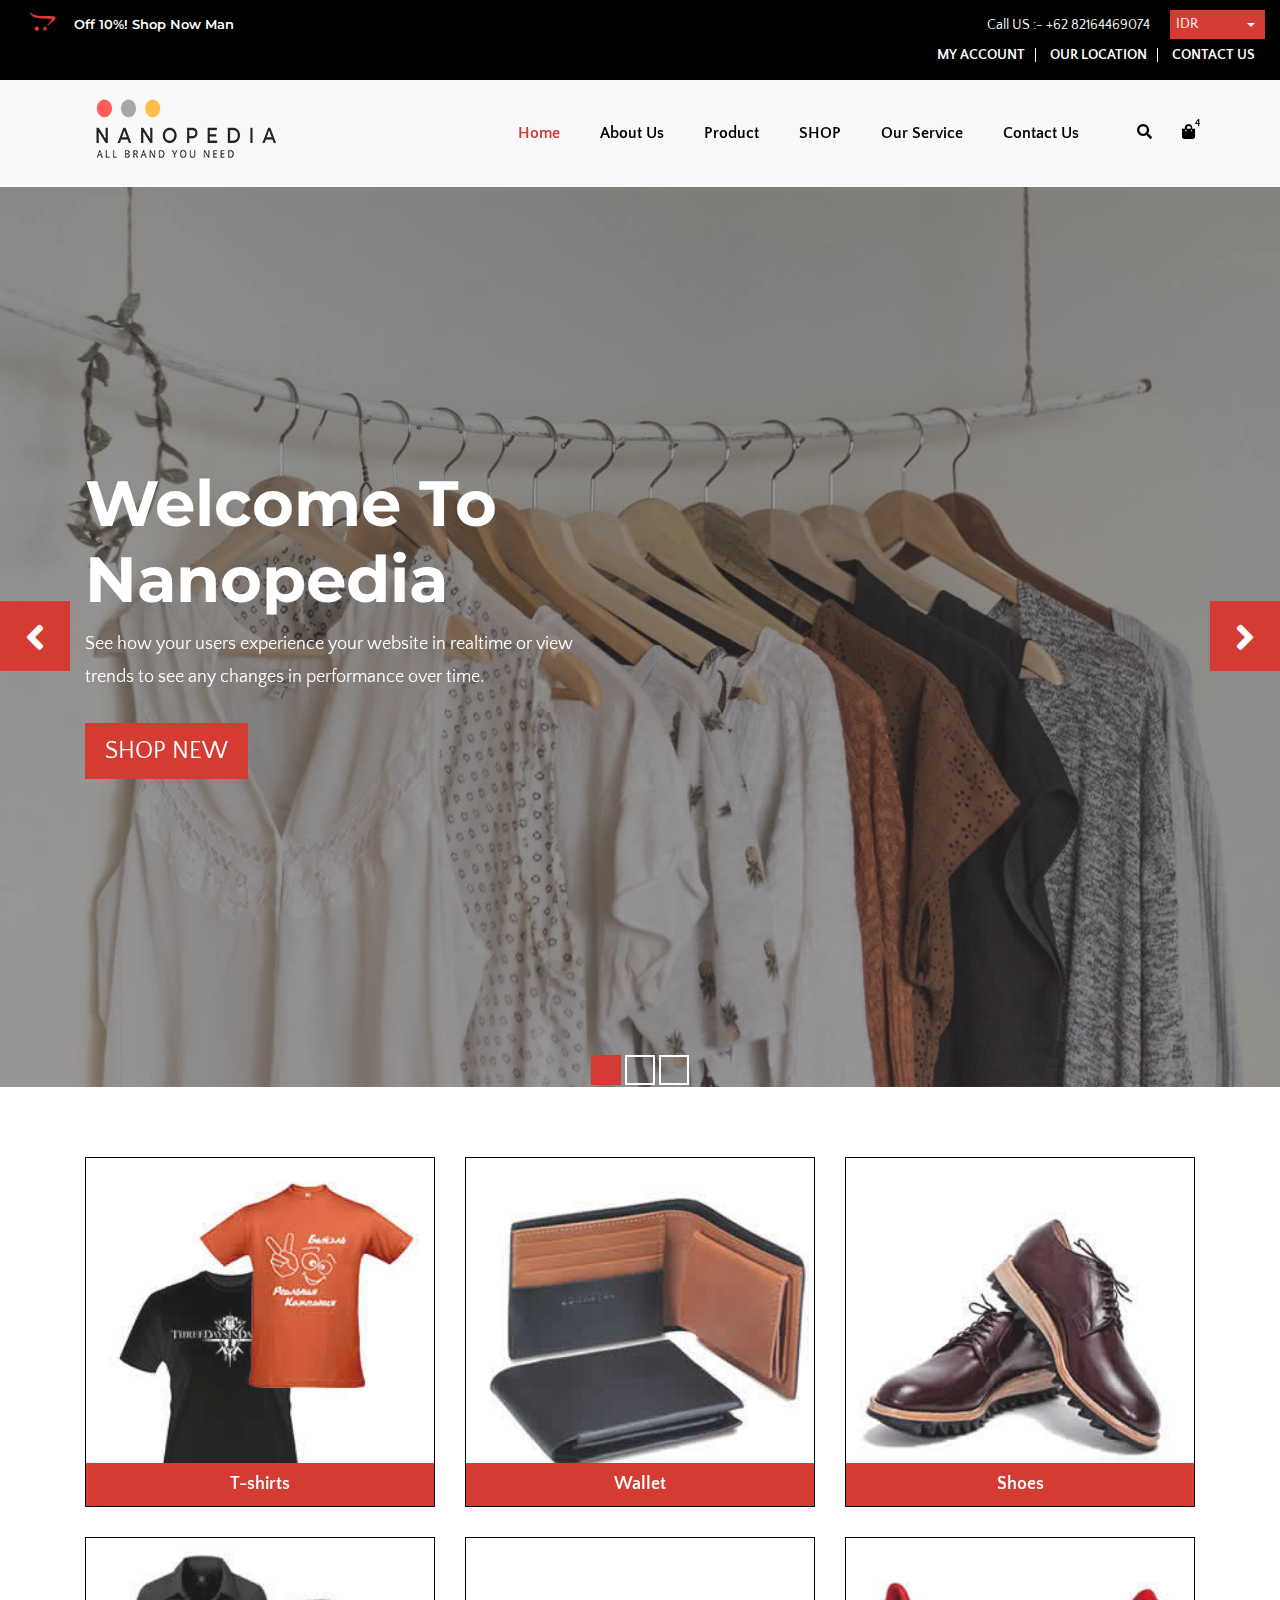
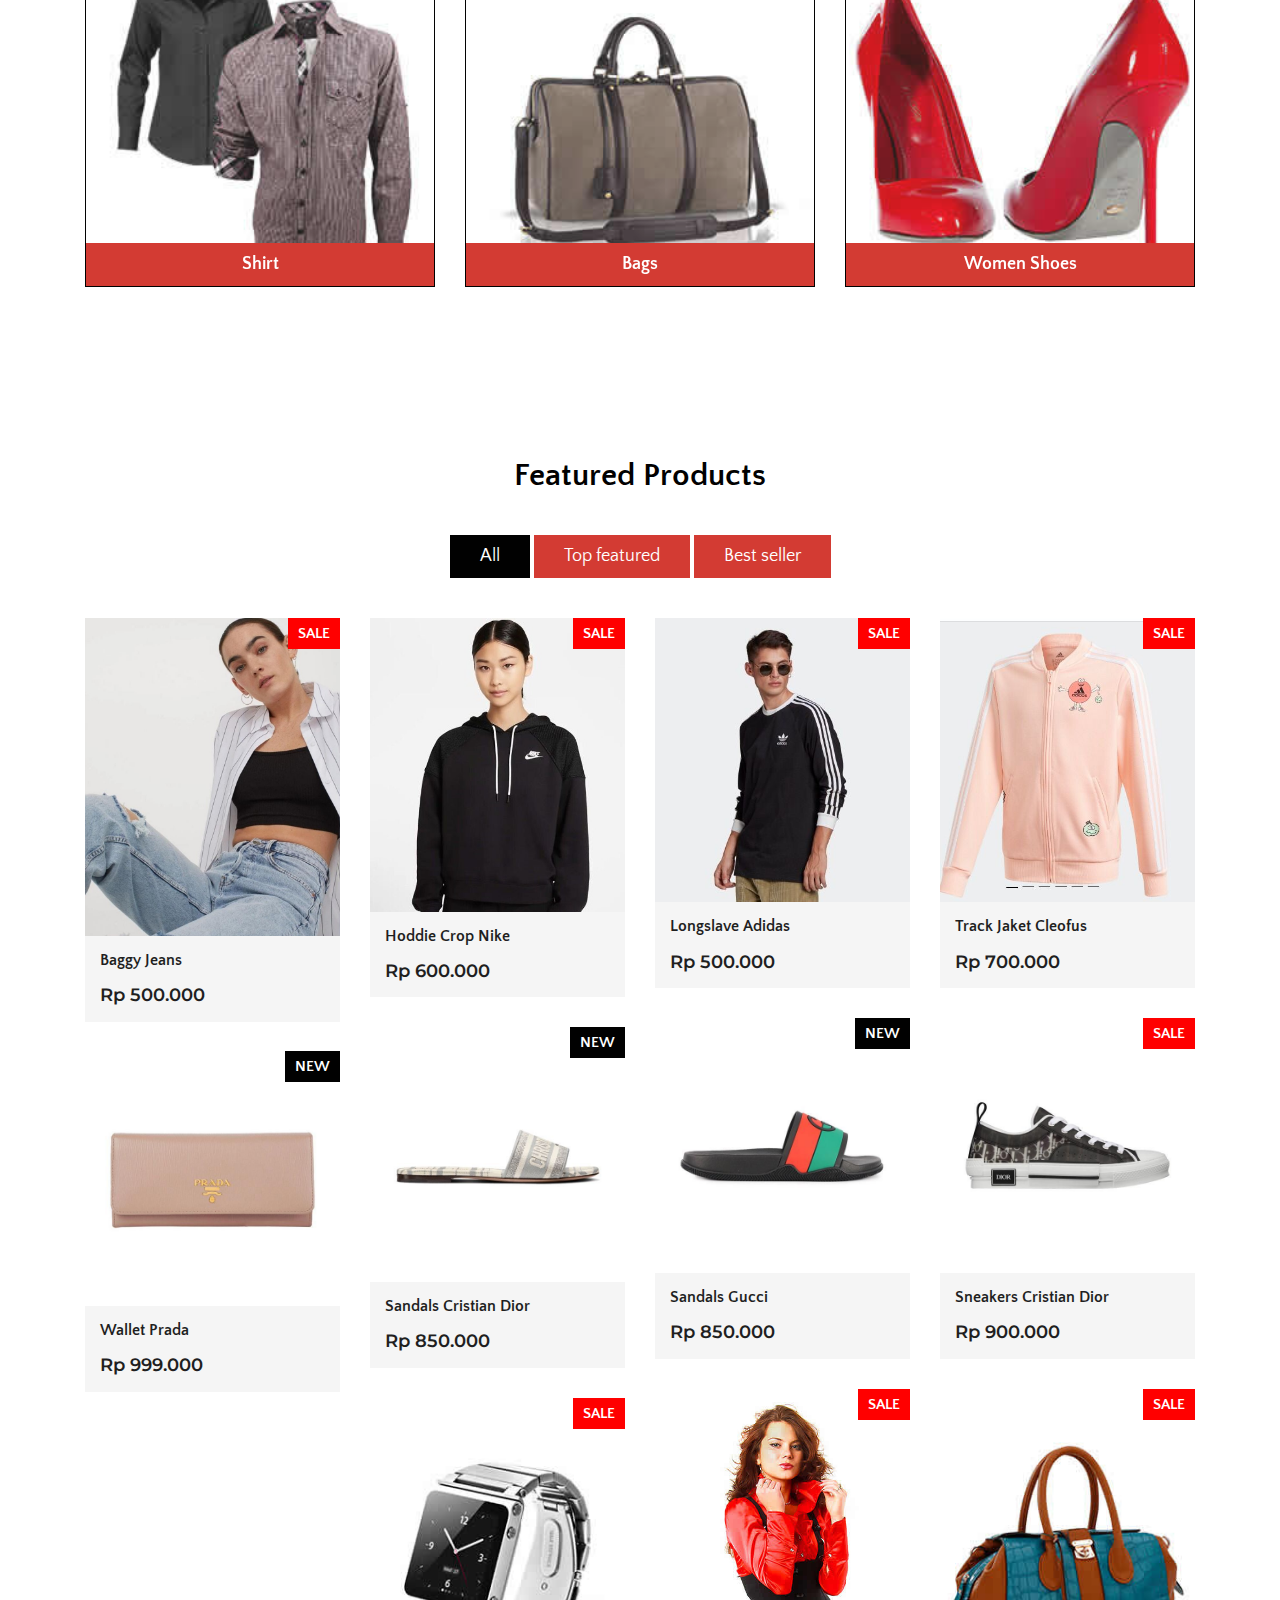
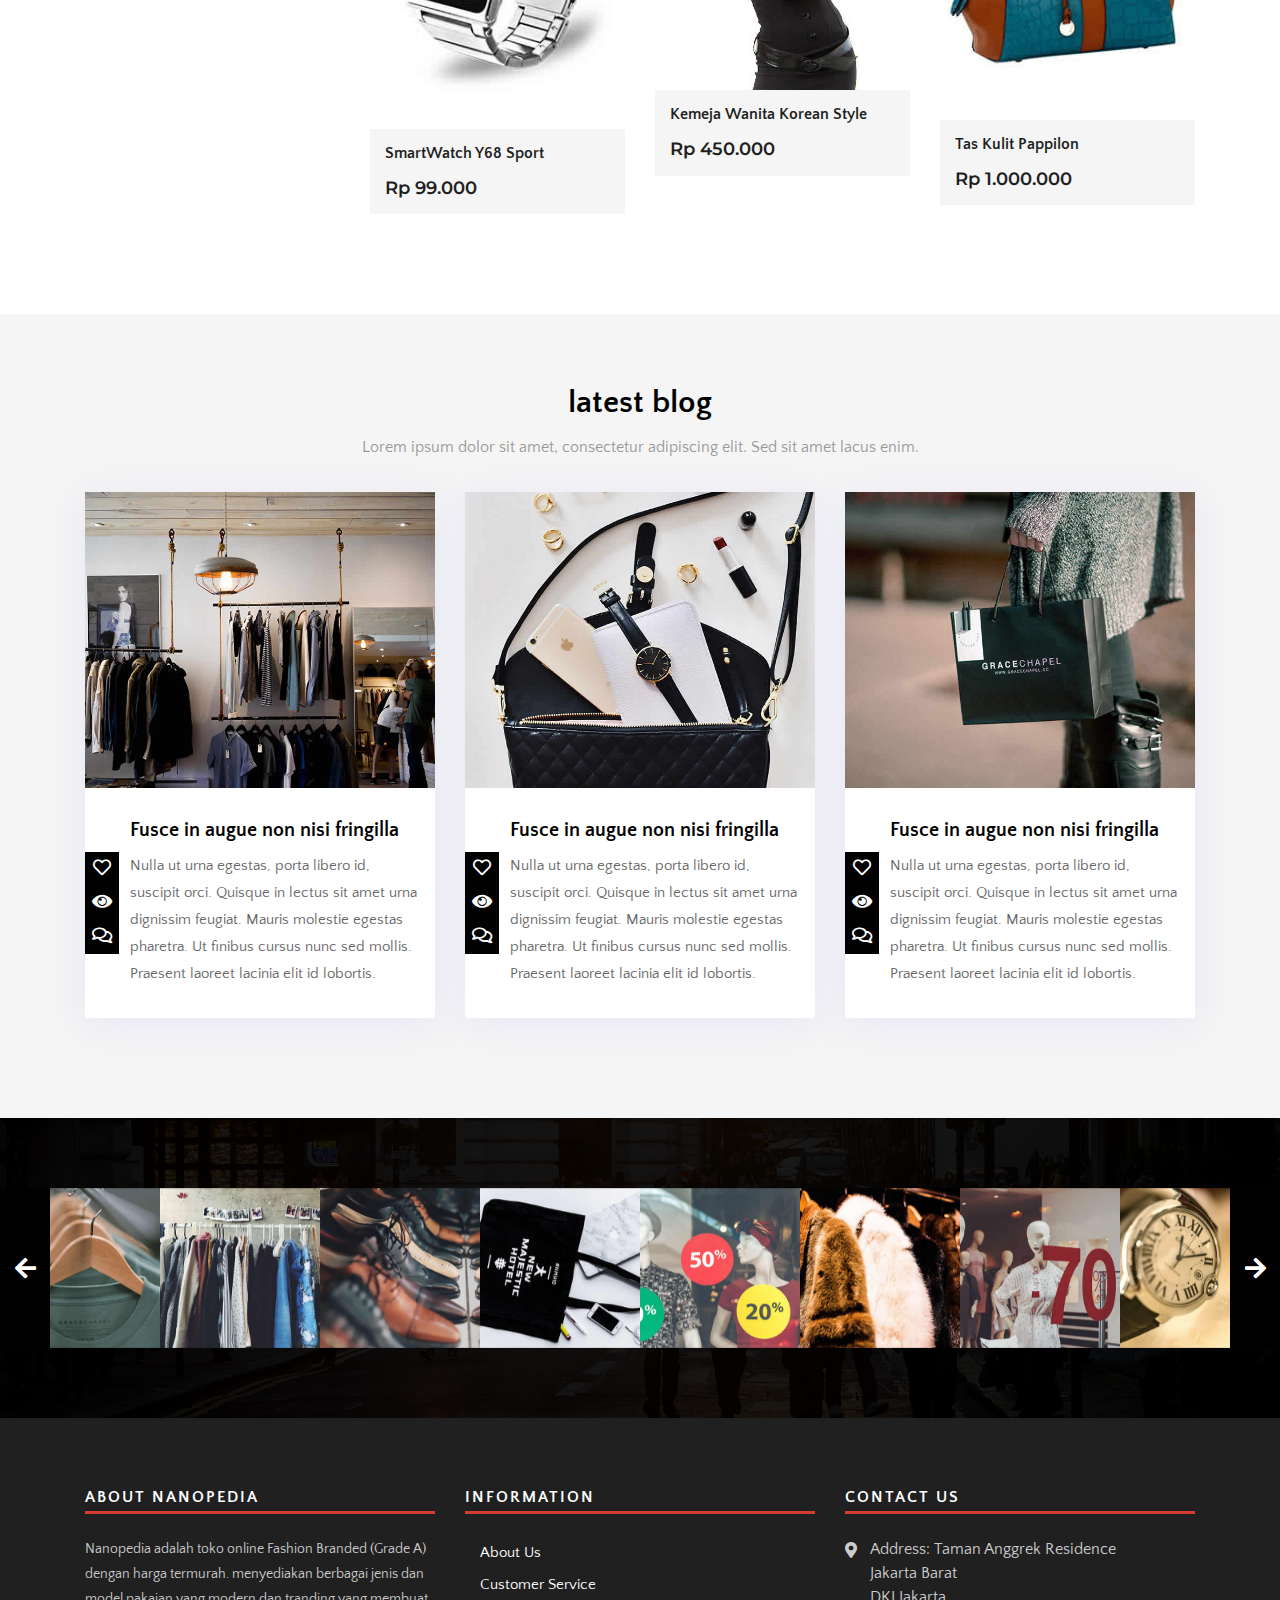
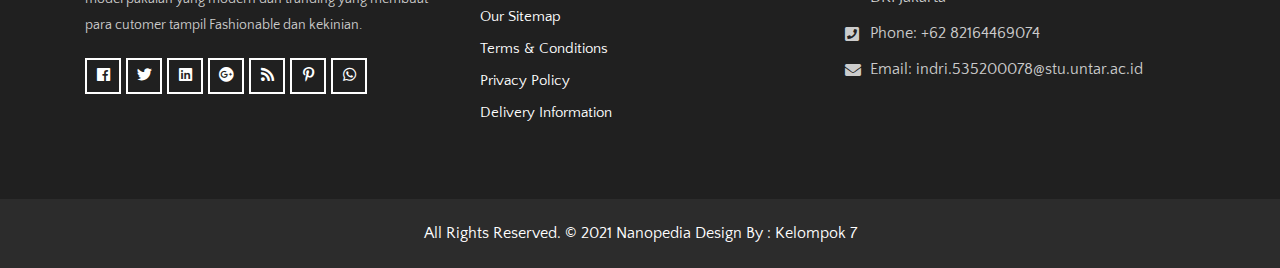
==== commit f6e2f922: "Kelompok 7" ====
--- a/index.html
+++ b/index.html
@@ -562,6 +562,29 @@
                     </div>
                 </div>
 
+                <div class="col-lg-3 col-md-6 special-grid top-featured">
+                    <div class="products-single fix">
+                        <div class="box-img-hover">
+                            <div class="type-lb">
+                                <p class="sale">Sale</p>
+                            </div>
+                            <img src="images/big-img-02.jpg" class="img-fluid" alt="Image">
+                            <div class="mask-icon">
+                                <ul>
+                                    <li><a href="shop-detail.html" data-toggle="tooltip" data-placement="right" title="View"><i class="fas fa-eye"></i></a></li>
+                                    <li><a href="#" data-toggle="tooltip" data-placement="right" title="Compare"><i class="fas fa-sync-alt"></i></a></li>
+                                    <li><a href="#" data-toggle="tooltip" data-placement="right" title="Add to Wishlist"><i class="far fa-heart"></i></a></li>
+                                </ul>
+                                <a class="cart" href="#">Add to Cart</a>
+                            </div>
+                        </div>
+                        <div class="why-text">
+                            <h4>Kemeja Wanita Korean Style</h4>
+                            <h5> Rp 450.000</h5>
+                        </div>
+                    </div>
+                </div>
+
                 <div class="col-lg-3 col-md-6 special-grid best-seller">
                     <div class="products-single fix">
                         <div class="box-img-hover">
--- a/css/responsive.css
+++ b/css/responsive.css
@@ -1,6 +1,4 @@
-/* only small desktops */
-/* tablets */
-/* only small tablets */
+
  @media only screen and (min-width: 992px) and (max-width: 1199px) {
      nav.navbar.bootsnav ul.nav > li > a{
          padding-top: 30px;
--- a/css/custom.css
+++ b/css/custom.css
@@ -1,2 +1,2 @@
 
-/** ADD YOUR AWESOME CODES HERE **/+/** AWESOME  **/